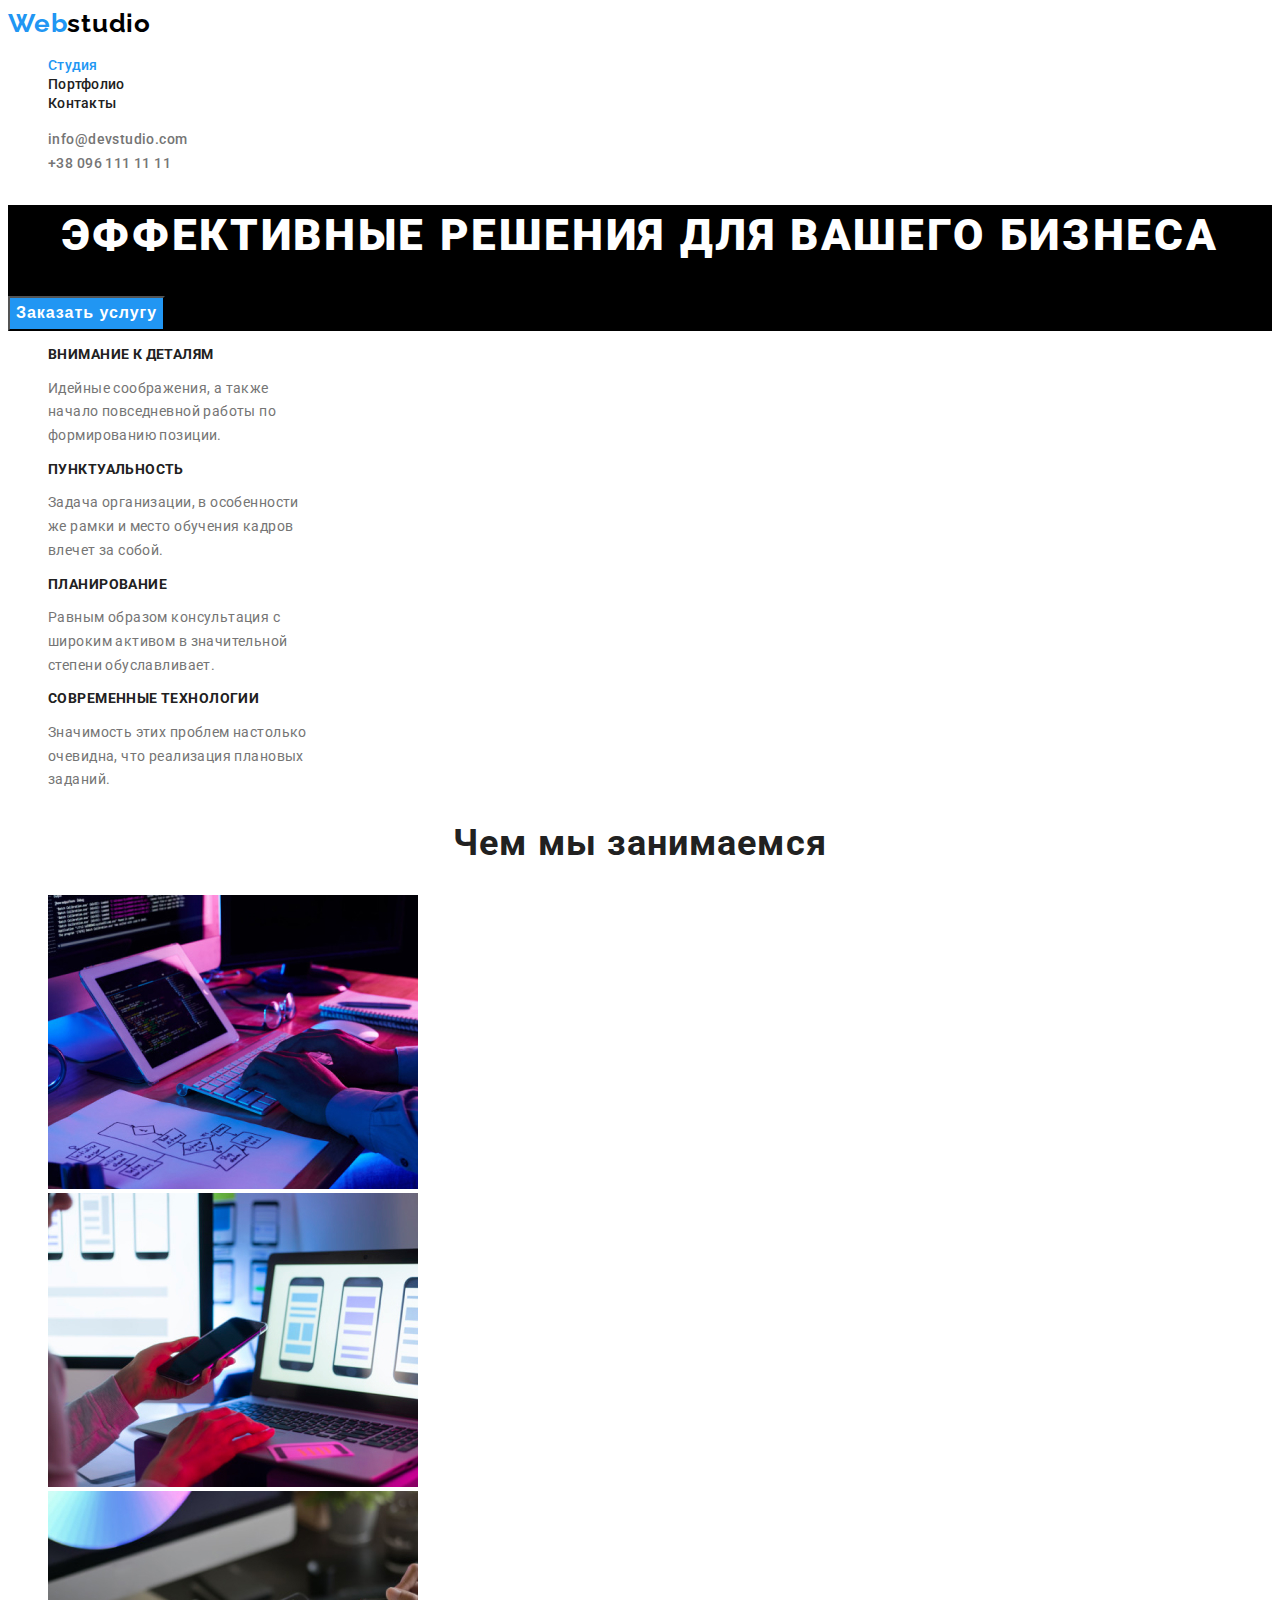
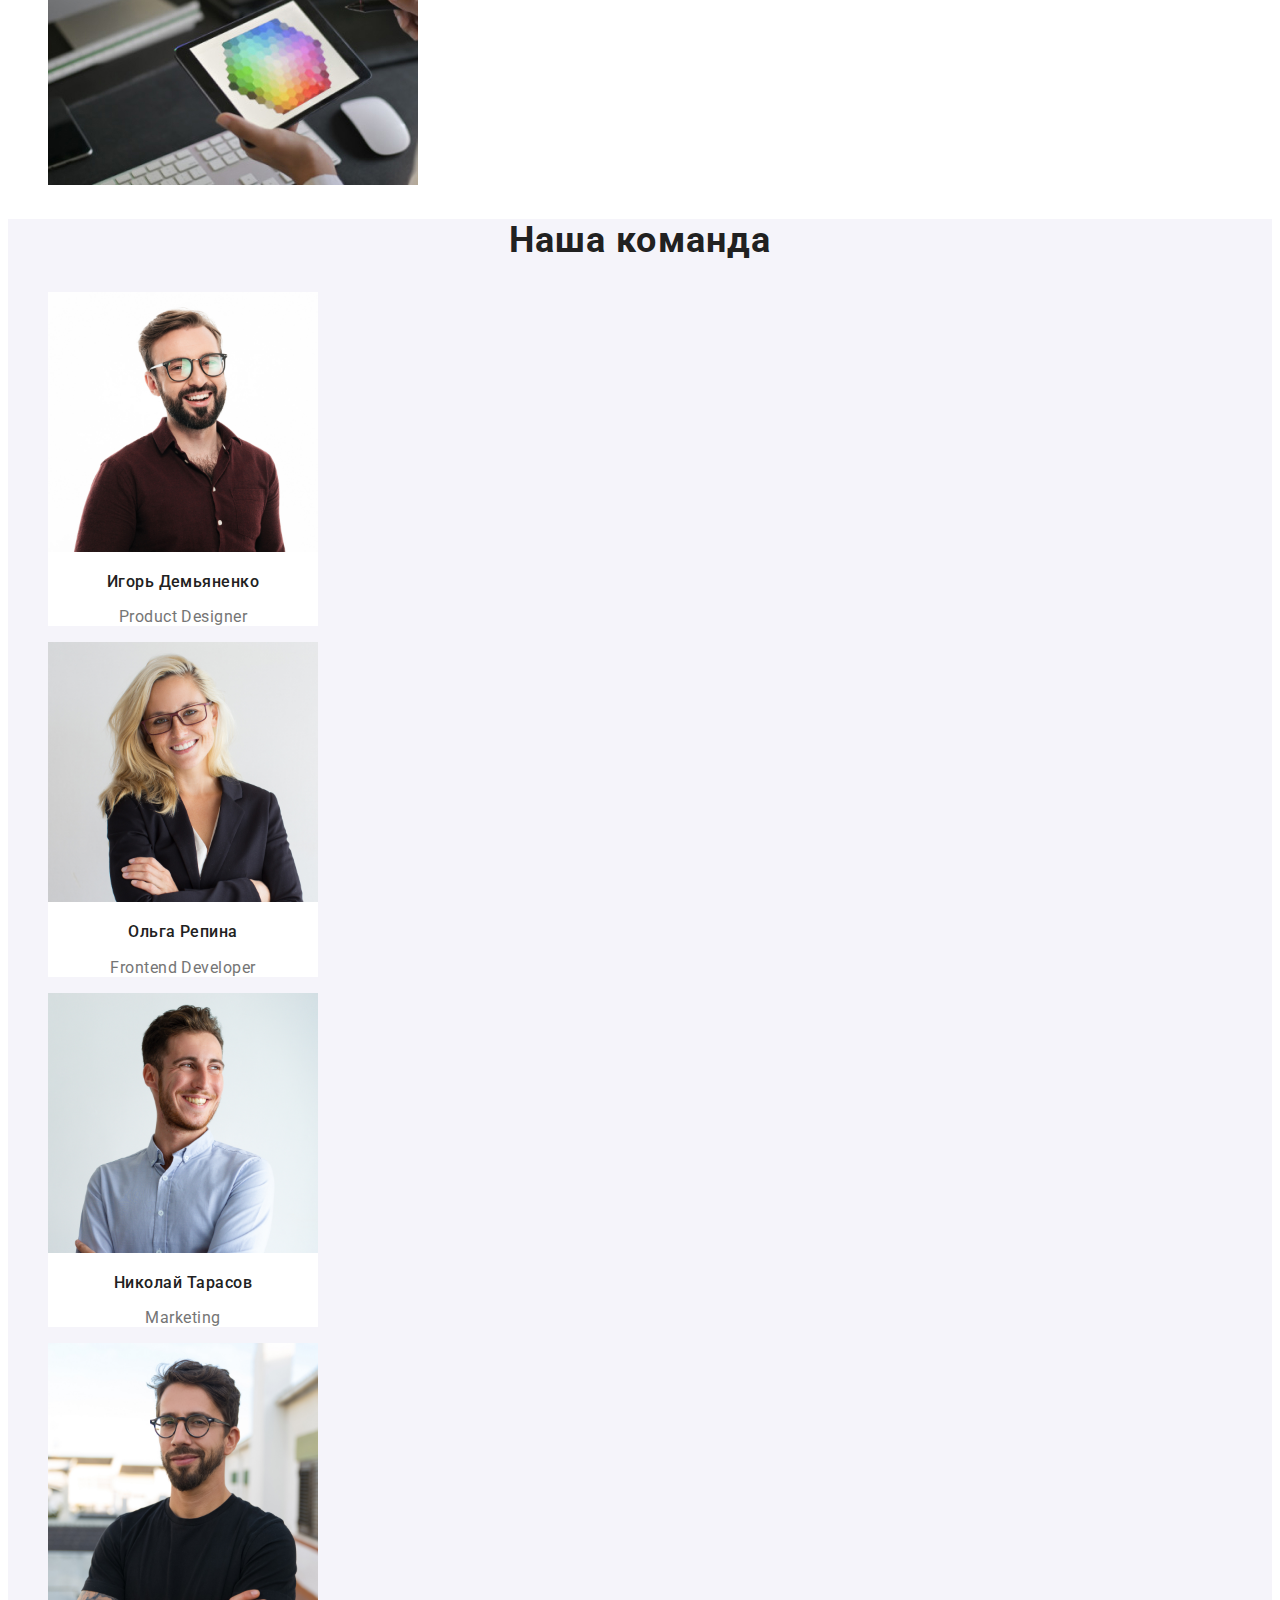
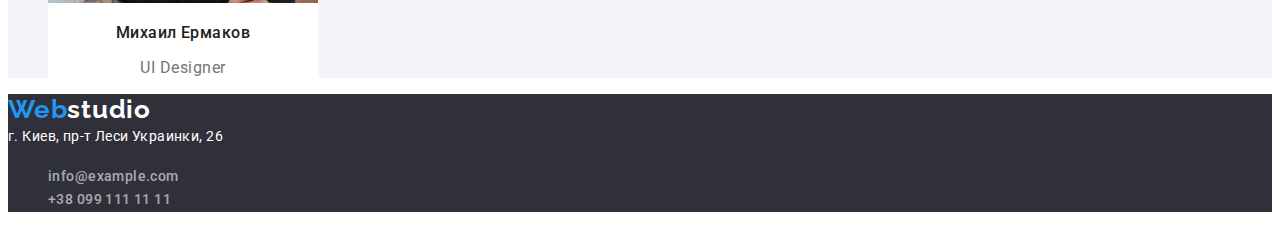
==== index.html @ 7ed071f4 "Добавляет стартовые файлы" ====
<!DOCTYPE html>
<html lang="ru">
<head>
    <meta charset="UTF-8">
    <meta http-equiv="X-UA-Compatible" content="IE=edge">
    <meta name="viewport" content="width=device-width, initial-scale=1.0">
    <title>Студия</title>
    <link rel="preconnect" href="https://fonts.gstatic.com">
    <link href="https://fonts.googleapis.com/css2?family=Raleway:wght@700&family=Roboto:wght@400;500;700;900&display=swap"
        rel="stylesheet">
    <link rel="stylesheet" href="./css/styles.css">
</head>
<body>
    <header>
        <!-- Логотип -->
        <a href="./index.html" class="logo"><span class="logo-beginning">Web</span>studio</a>
        <!-- Навигация -->
        <nav>
            <ul>
                <li><a href="./index.html" class="nav nav-active">Студия</a></li>
                <li><a href="./portfolio.html" class="nav">Портфолио</a></li>
                <li><a href="" class="nav">Контакты</a></li>
            </ul>
        </nav>
        <ul >
            <li><a href="#" class="contacts">info@devstudio.com</a></li>
            <li><a href="#" class="contacts">+38 096 111 11 11</a></li>
        </ul>
    </header>
    <main>
        <!-- Герой -->
        <section class="hero">
            <h1>Эффективные решения для вашего бизнеса</h1>
            <button type="button" class="button">Заказать услугу</button> 
        </section>
        <section>
            <!-- Наши преимущества -->
            <ul class="container">
                <li class="container-item">
                    <h3 class="container-header">Внимание к деталям</h3>
                    <p class="container-paragraph">Идейные соображения, а также начало повседневной работы по формированию позиции.</p>
                </li>
                <li class="container-item">
                    <h3 class="container-header">Пунктуальность</h3>
                    <p class="container-paragraph">Задача организации, в особенности же рамки и место обучения кадров влечет за собой.</p>
                </li>
                <li class="container-item">
                    <h3 class="container-header">Планирование</h3>
                    <p class="container-paragraph">Равным образом консультация с широким активом в значительной степени обуславливает.</p>
                </li>
                <li class="container-item">
                    <h3 class="container-header">Современные технологии</h3>
                    <p class="container-paragraph">Значимость этих проблем настолько очевидна, что реализация плановых заданий.</p>
                </li>
            </ul>
        </section>
        <section>
            <!-- роды деятельности -->
            <h2 class="header">Чем мы занимаемся</h2>
            <ul>
                <li>
                    <img src="./images/img-programming.jpg" alt="Написание программы" width="370">
                </li>
                <li>
                    <img src="./images/img-mobile-applications.jpg" alt="Мобильные приложения" width="370">
                </li>
                <li>
                    <img src="./images/img-design.jpg" alt="Дизайн" width="370">
                </li>
            </ul>
        </section>
        <section class="team">
            <!-- Команда -->
            <h2  class="header-team">Наша команда</h2>
            <ul class="cards">
                <li class="cards-item">
                    <img src="./images/img-Igor-Demyanenko.jpg" alt="Игорь Демьяненко фото" width="270">
                    <h3 class="cards-header">Игорь Демьяненко</h3>
                    <p class="cards-paragraph">Product Designer</p>
                </li>
                <li class="cards-item">
                    <img src="./images/img-Olga-Repina.jpg" alt="Ольга Репина фото" width="270">
                    <h3 class="cards-header">Ольга Репина</h3>
                    <p class="cards-paragraph">Frontend Developer</p>
                </li>
                <li class="cards-item">
                    <img src="./images/img-Nikolay-Tarasov.jpg" alt="Николай Тарасов фото" width="270">
                    <h3 class="cards-header">Николай Тарасов</h3>
                    <p class="cards-paragraph">Marketing</p>
                </li>
                <li class="cards-item">
                    <img src="./images/img-Mikhail-Ermakov.jpg" alt="Михаил Ермаков фото" width="270">
                    <h3 class="cards-header">Михаил Ермаков</h3>
                    <p class="cards-paragraph">UI Designer</p>
                </li>
            </ul>
        </section>
    </main>
    <footer>
        <!-- Подвал сайта -->
        <a href="./index.html" class="footer-logo"><span class="logo-beginning">Web</span>studio</a>
        <address>
            г. Киев, пр-т Леси Украинки, 26
        </address>
        <ul >
            <li><a href="#" class="footer-contacts">info@example.com</a></li>
            <li><a href="#" class="footer-contacts">+38 099 111 11 11</a></li>
        </ul>
    </footer>
</body>
</html>
---- css/styles.css ----
/* 
Основная политра
Основной цвет текста-#757575 
Цвет заголовков-#212121
Цвет подписи-#FFFFFF
Цвет анимации - #2196f3
Цвет логотипа - #000000
 - #F5F4FA
 */

:root {
  --main-text-color: #757575;
  --header-color: #212121;
  --main-header-color: #ffffff;
  --animation-color: #2196f3;
  --logo-color: #000000;
  --bg-color: #f5f4fa;
  --animation-botton-color: #188ce8;
  --footer-bg-color: #2f303a;
}

body {
  color: var(--main-text-color);

  font-family: Roboto, sans-serif;
  font-weight: 400;
}

/* Все ссылки */
a {
  text-decoration: none;
}

/* Логотип */
.logo {
  color: var(--logo-color);

  font-family: Raleway;
  font-weight: bold;
  font-size: 26px;
  line-height: 1.2;
  letter-spacing: 0.03em;
}

.logo-beginning {
  color: var(--animation-color);
}

/* Навигация страницы */
ul {
  list-style-type: none;
}

.nav {
  color: var(--header-color);

  font-weight: 500;
  font-size: 14px;
  line-height: 1.1;
  letter-spacing: 0.02em;
}
.nav:hover {
  color: var(--animation-color);
}

.nav-active {
  color: var(--animation-color);
}

/* Контакты */
.contacts {
  color: var(--main-text-color);

  font-weight: 500;
  font-size: 14px;
  line-height: 1.7;
  letter-spacing: 0.03em;
}

.contacts:hover {
  color: var(--animation-color);
}

/* Герой */
.hero {
  background-color: var(--logo-color);
}
h1 {
  color: var(--main-header-color);

  font-weight: 900;
  font-size: 44px;
  line-height: 1.4;
  text-align: center;
  letter-spacing: 0.06em;
  text-transform: uppercase;
}

.button {
  background-color: var(--animation-color);
  color: var(--main-header-color);

  cursor: pointer;

  font-weight: bold;
  font-size: 16px;
  line-height: 1.8;
  text-align: center;
  letter-spacing: 0.06em;
}
.button:hover {
  background-color: var(--animation-botton-color);
}

/* Наши преимущества */
h3 {
  color: var(--header-color);
}

.container-item {
  width: 270px;
}

.container-header {
  font-weight: bold;
  font-size: 14px;
  line-height: 1.1;
  letter-spacing: 0.03em;
  text-transform: uppercase;
}

.container-paragraph {
  width: 270px;

  font-size: 14px;
  line-height: 1.7;
  letter-spacing: 0.03em;
}

/* Чем мы занимаемся */

.header {
  color: var(--header-color);

  font-weight: bold;
  font-size: 36px;
  line-height: 1.2;
  text-align: center;
  letter-spacing: 0.03em;
}

/* Наша команда */
.team {
  background-color: var(--bg-color);
}

.header-team {
  color: var(--header-color);

  font-weight: bold;
  font-size: 36px;
  line-height: 1.2;
  text-align: center;
  letter-spacing: 0.03em;
}

.cards-item {
  width: 270px;
  background-color: var(--main-header-color);
}

.cards-header {
  color: var(--header-color);

  font-weight: 500;
  font-size: 16px;
  line-height: 1.2;
  text-align: center;
  letter-spacing: 0.03em;
}

.cards-paragraph {
  font-weight: normal;
  font-size: 16px;
  line-height: 1.2;
  text-align: center;
  letter-spacing: 0.03em;
}

/* Подвал сайта */
footer {
  background-color: var(--footer-bg-color);
}

.footer-logo {
  color: var(--main-header-color);

  font-family: Raleway;
  font-weight: bold;
  font-size: 26px;
  line-height: 1.2;
  letter-spacing: 0.03em;
}

address {
  color: var(--main-header-color);

  font-style: normal;
  font-size: 14px;
  line-height: 1.7;
  letter-spacing: 0.03em;
}

.footer-contacts {
  color: rgba(100%, 100%, 100%, 60%);

  font-weight: 500;
  font-size: 14px;
  line-height: 1.7;
  letter-spacing: 0.03em;
}

/* Стили к portfolio.html */
.filter-button {
  background-color: var(--bg-color);
  color: var(--header-color);

  cursor: pointer;

  font-weight: 500;
  font-size: 16px;
  line-height: 1.6;
  text-align: center;
  letter-spacing: 0.03em;
}

.filter-button:hover,
.filter-button:focus {
  background-color: var(--animation-color);
  color: var(--main-header-color);
}

.gallery-item {
  width: 370px;
}

.gallery-header {
  color: var(--header-color);

  font-weight: bold;
  font-size: 18px;
  line-height: 2;
  letter-spacing: 0.06em;
}

.gallery-paragraph {
  font-weight: normal;
  font-size: 16px;
  line-height: 1.8;
  letter-spacing: 0.03em;
}
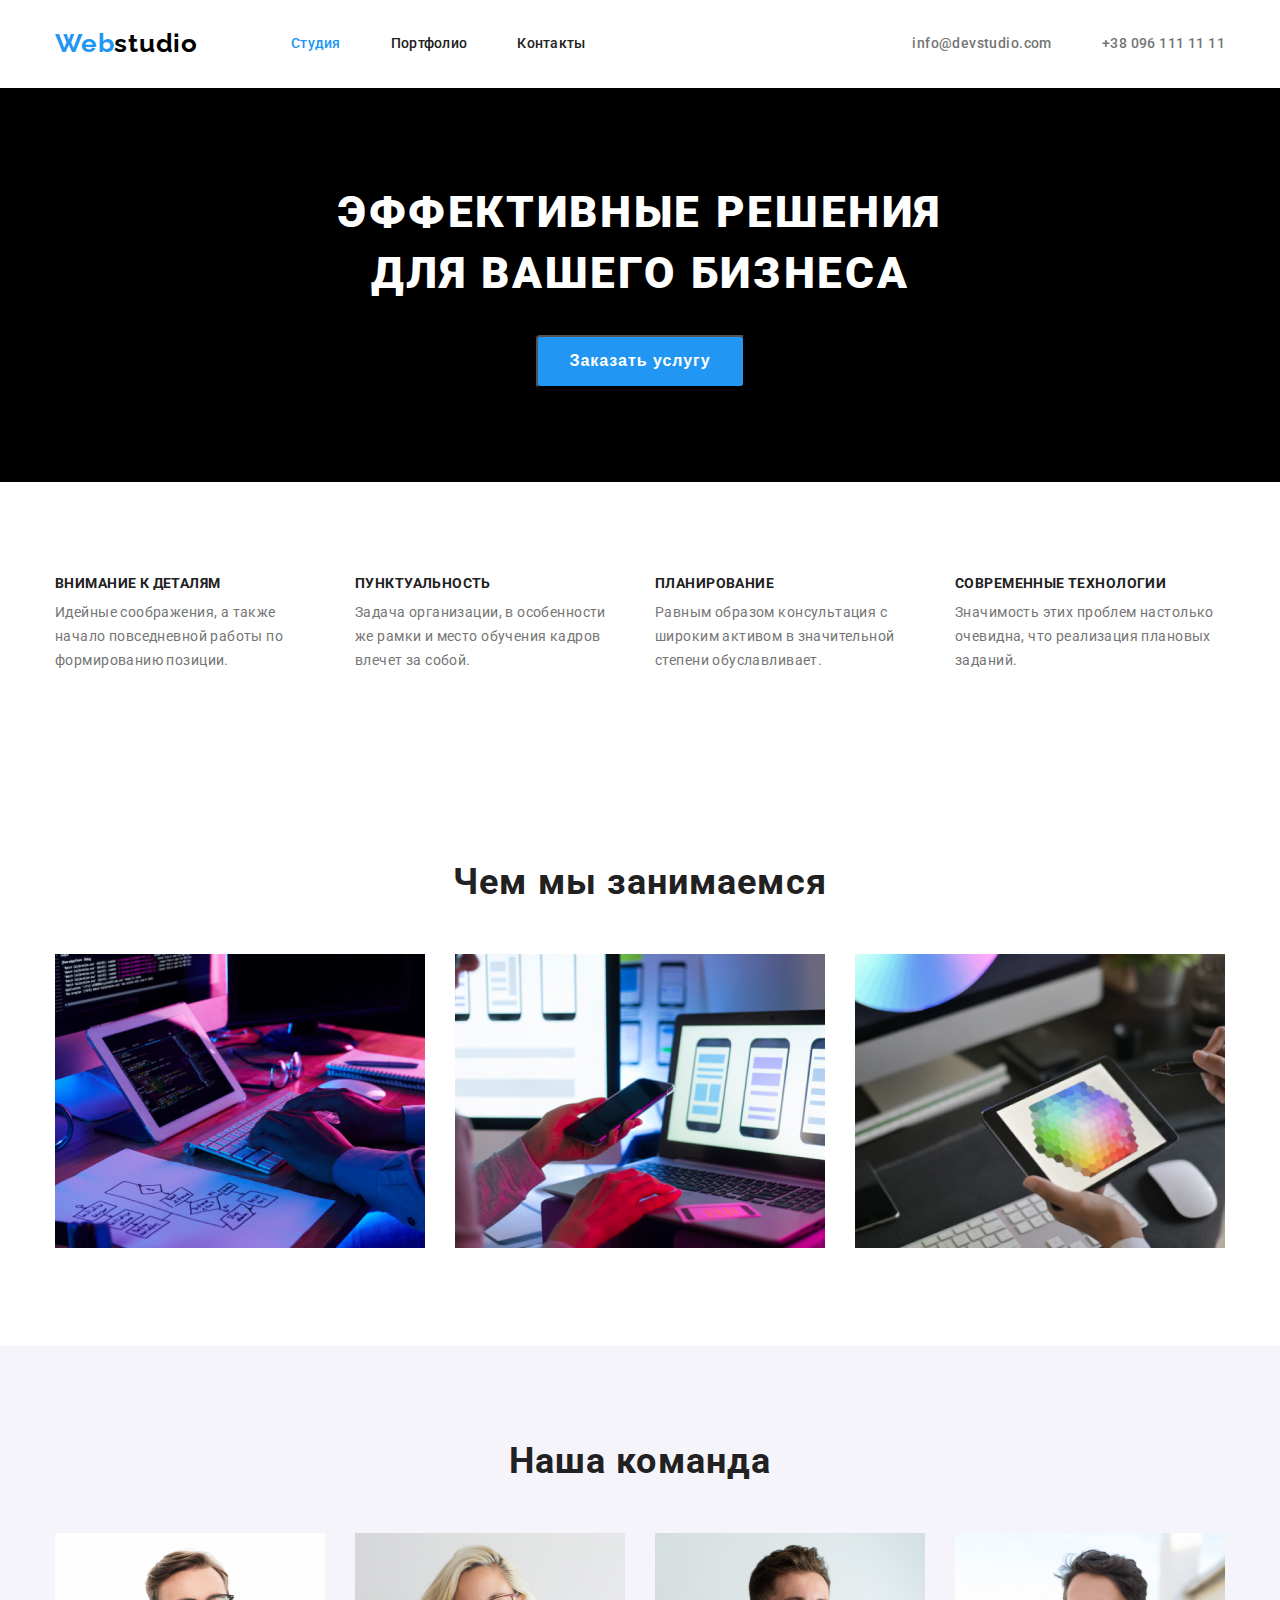
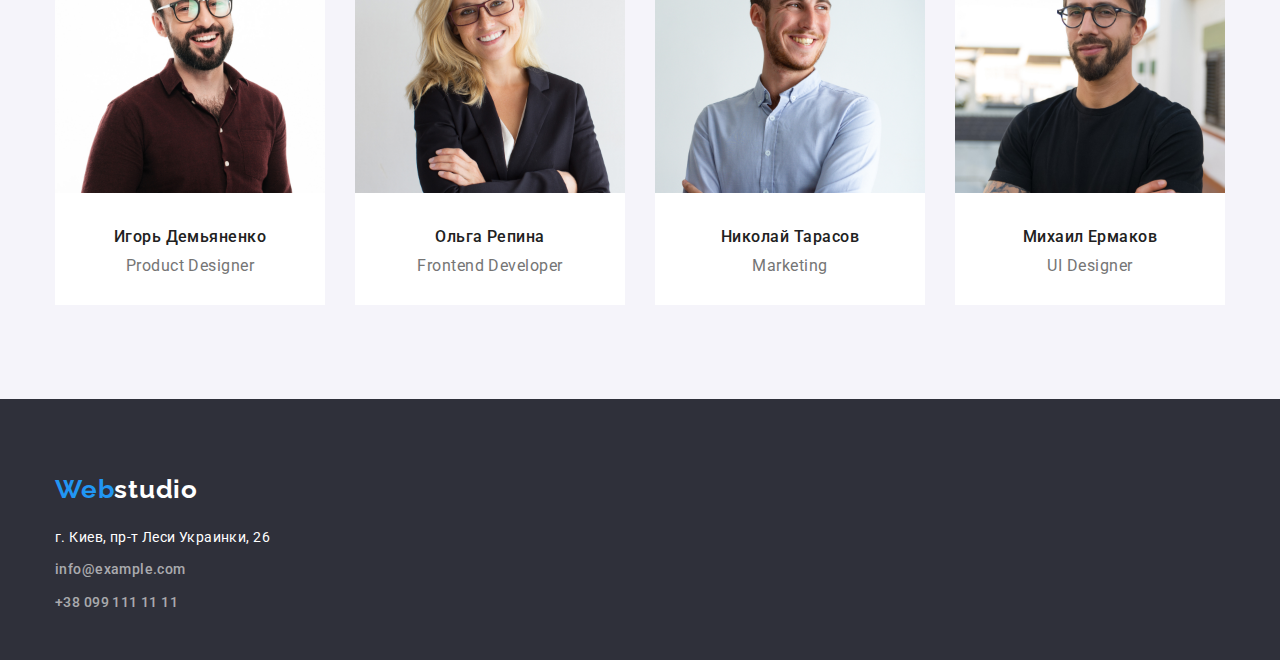
==== commit b7bab9c1: "Добавляет геометрию элементам и флекс" ====
--- a/index.html
+++ b/index.html
@@ -8,104 +8,127 @@
     <link rel="preconnect" href="https://fonts.gstatic.com">
     <link href="https://fonts.googleapis.com/css2?family=Raleway:wght@700&family=Roboto:wght@400;500;700;900&display=swap"
         rel="stylesheet">
+    <link rel="stylesheet" href="https://cdnjs.cloudflare.com/ajax/libs/modern-normalize/1.0.0/modern-normalize.min.css"
+        integrity="sha512-ISS7cAi1PEhQ8jnbJpJZMd29NlhNj4AWYyLOSp2CE/CsHxTCu+r+t0D2yoJudVrd0/8fTVPUVDzY5Tvli75u/g=="
+        crossorigin="anonymous" referrerpolicy="no-referrer" />
     <link rel="stylesheet" href="./css/styles.css">
 </head>
 <body>
     <header>
-        <!-- Логотип -->
-        <a href="./index.html" class="logo"><span class="logo-beginning">Web</span>studio</a>
-        <!-- Навигация -->
-        <nav>
-            <ul>
-                <li><a href="./index.html" class="nav nav-active">Студия</a></li>
-                <li><a href="./portfolio.html" class="nav">Портфолио</a></li>
-                <li><a href="" class="nav">Контакты</a></li>
+        <div class="container main-nav">
+                <!-- Логотип -->
+            <a href="./index.html" class="logo"><span class="logo-beginning">Web</span>studio</a>
+            <!-- Навигация -->
+            <nav>
+                <ul class="site-nav">
+                    <li class="item"><a href="./index.html" class="nav nav-active">Студия</a></li>
+                    <li class="item"><a href="./portfolio.html" class="nav">Портфолио</a></li>
+                    <li class="item"><a href="" class="nav">Контакты</a></li>
+                </ul>
+            </nav>
+            <ul class="contacts-nav">
+                <li class="item"><a href="#" class="contacts">info@devstudio.com</a></li>
+                <li class="item"><a href="#" class="contacts">+38 096 111 11 11</a></li>
             </ul>
-        </nav>
-        <ul >
-            <li><a href="#" class="contacts">info@devstudio.com</a></li>
-            <li><a href="#" class="contacts">+38 096 111 11 11</a></li>
-        </ul>
+        </div>
+        
     </header>
     <main>
         <!-- Герой -->
-        <section class="hero">
-            <h1>Эффективные решения для вашего бизнеса</h1>
-            <button type="button" class="button">Заказать услугу</button> 
+        <section class="hero section">
+            <div class="container">
+                <h1>Эффективные решения для вашего бизнеса</h1>
+                <button type="button" class="button">Заказать услугу</button>
+            </div>   
         </section>
-        <section>
-            <!-- Наши преимущества -->
-            <ul class="container">
-                <li class="container-item">
-                    <h3 class="container-header">Внимание к деталям</h3>
-                    <p class="container-paragraph">Идейные соображения, а также начало повседневной работы по формированию позиции.</p>
-                </li>
-                <li class="container-item">
-                    <h3 class="container-header">Пунктуальность</h3>
-                    <p class="container-paragraph">Задача организации, в особенности же рамки и место обучения кадров влечет за собой.</p>
-                </li>
-                <li class="container-item">
-                    <h3 class="container-header">Планирование</h3>
-                    <p class="container-paragraph">Равным образом консультация с широким активом в значительной степени обуславливает.</p>
-                </li>
-                <li class="container-item">
-                    <h3 class="container-header">Современные технологии</h3>
-                    <p class="container-paragraph">Значимость этих проблем настолько очевидна, что реализация плановых заданий.</p>
-                </li>
-            </ul>
+        <section class="section">
+            <div class="container">
+                <!-- Наши преимущества -->
+                <ul class="attention">
+                    <li class="attention-item">
+                        <h3 class="attention-header">Внимание к деталям</h3>
+                        <p class="attention-paragraph">Идейные соображения, а также начало повседневной работы по формированию позиции.</p>
+                    </li>
+                    <li class="attention-item">
+                        <h3 class="attention-header">Пунктуальность</h3>
+                        <p class="attention-paragraph">Задача организации, в особенности же рамки и место обучения кадров влечет за собой.</p>
+                    </li>
+                    <li class="attention-item">
+                        <h3 class="attention-header">Планирование</h3>
+                        <p class="attention-paragraph">Равным образом консультация с широким активом в значительной степени обуславливает.</p>
+                    </li>
+                    <li class="attention-item">
+                        <h3 class="attention-header">Современные технологии</h3>
+                        <p class="attention-paragraph">Значимость этих проблем настолько очевидна, что реализация плановых заданий.</p>
+                    </li>
+                </ul>
+            </div>
+            
         </section>
-        <section>
-            <!-- роды деятельности -->
-            <h2 class="header">Чем мы занимаемся</h2>
-            <ul>
-                <li>
-                    <img src="./images/img-programming.jpg" alt="Написание программы" width="370">
-                </li>
-                <li>
-                    <img src="./images/img-mobile-applications.jpg" alt="Мобильные приложения" width="370">
-                </li>
-                <li>
-                    <img src="./images/img-design.jpg" alt="Дизайн" width="370">
-                </li>
-            </ul>
+        <section  class="section">
+            <div class="container">
+                    <!-- роды деятельности -->
+                <h2 class="header">Чем мы занимаемся</h2>
+                <ul class="doing">
+                    <li class="item">
+                        <img src="./images/img-programming.jpg" alt="Написание программы" width="370">
+                    </li>
+                    <li class="item">
+                        <img src="./images/img-mobile-applications.jpg" alt="Мобильные приложения" width="370">
+                    </li>
+                    <li class="item">
+                        <img src="./images/img-design.jpg" alt="Дизайн" width="370">
+                    </li>
+                </ul>
+            </div>
+            
         </section>
-        <section class="team">
-            <!-- Команда -->
-            <h2  class="header-team">Наша команда</h2>
-            <ul class="cards">
-                <li class="cards-item">
-                    <img src="./images/img-Igor-Demyanenko.jpg" alt="Игорь Демьяненко фото" width="270">
-                    <h3 class="cards-header">Игорь Демьяненко</h3>
-                    <p class="cards-paragraph">Product Designer</p>
-                </li>
-                <li class="cards-item">
-                    <img src="./images/img-Olga-Repina.jpg" alt="Ольга Репина фото" width="270">
-                    <h3 class="cards-header">Ольга Репина</h3>
-                    <p class="cards-paragraph">Frontend Developer</p>
-                </li>
-                <li class="cards-item">
-                    <img src="./images/img-Nikolay-Tarasov.jpg" alt="Николай Тарасов фото" width="270">
-                    <h3 class="cards-header">Николай Тарасов</h3>
-                    <p class="cards-paragraph">Marketing</p>
-                </li>
-                <li class="cards-item">
-                    <img src="./images/img-Mikhail-Ermakov.jpg" alt="Михаил Ермаков фото" width="270">
-                    <h3 class="cards-header">Михаил Ермаков</h3>
-                    <p class="cards-paragraph">UI Designer</p>
-                </li>
-            </ul>
+        <section class="team section">
+            <div class="container">
+                    <!-- Команда -->
+                <h2  class="header-team">Наша команда</h2>
+                <ul class="cards">
+                    <li class="cards-item">
+                        <img src="./images/img-Igor-Demyanenko.jpg" alt="Игорь Демьяненко фото" width="270" class="
+                        img-members">
+                        <h3 class="cards-header">Игорь Демьяненко</h3>
+                        <p class="cards-paragraph">Product Designer</p>
+                    </li>
+                    <li class="cards-item">
+                        <img src="./images/img-Olga-Repina.jpg" alt="Ольга Репина фото" width="270" class="
+                        img-members">
+                        <h3 class="cards-header">Ольга Репина</h3>
+                        <p class="cards-paragraph">Frontend Developer</p>
+                    </li>
+                    <li class="cards-item">
+                        <img src="./images/img-Nikolay-Tarasov.jpg" alt="Николай Тарасов фото" width="270" class="
+                        img-members">
+                        <h3 class="cards-header">Николай Тарасов</h3>
+                        <p class="cards-paragraph">Marketing</p>
+                    </li>
+                    <li class="cards-item">
+                        <img src="./images/img-Mikhail-Ermakov.jpg" alt="Михаил Ермаков фото" width="270" class="
+                        img-members">
+                        <h3 class="cards-header">Михаил Ермаков</h3>
+                        <p class="cards-paragraph">UI Designer</p>
+                    </li>
+                </ul>
+            </div>   
         </section>
     </main>
     <footer>
-        <!-- Подвал сайта -->
-        <a href="./index.html" class="footer-logo"><span class="logo-beginning">Web</span>studio</a>
-        <address>
-            г. Киев, пр-т Леси Украинки, 26
-        </address>
-        <ul >
-            <li><a href="#" class="footer-contacts">info@example.com</a></li>
-            <li><a href="#" class="footer-contacts">+38 099 111 11 11</a></li>
-        </ul>
+        <div class="container">
+                <!-- Подвал сайта -->
+            <a href="./index.html" class="footer-logo"><span class="logo-beginning">Web</span>studio</a>
+            <address>
+                г. Киев, пр-т Леси Украинки, 26
+            </address>
+            <ul>
+                <li class="footer-email"><a href="#" class="footer-contacts">info@example.com</a></li>
+                <li class="footer-teleph"><a href="#" class="footer-contacts">+38 099 111 11 11</a></li>
+            </ul>
+        </div>
+        
     </footer>
 </body>
 </html>--- a/css/styles.css
+++ b/css/styles.css
@@ -19,7 +19,17 @@
   --footer-bg-color: #2f303a;
 }
 
+html {
+  box-sizing: border-box;
+}
+*,
+*::before,
+*::after {
+  box-sizing: inherit;
+}
+
 body {
+  margin: 0;
   color: var(--main-text-color);
 
   font-family: Roboto, sans-serif;
@@ -31,8 +41,47 @@
   text-decoration: none;
 }
 
+.container {
+  width: 1200px;
+  margin-left: auto;
+  margin-right: auto;
+  padding-left: 15px;
+  padding-right: 15px;
+}
+
+.main-nav {
+  display: flex;
+  align-items: center;
+}
+
+.site-nav {
+  display: flex;
+}
+
+.site-nav .item {
+  margin-right: 50px;
+}
+
+.site-nav .item:last-child {
+  margin-right: 0;
+}
+
+.contacts-nav {
+  display: flex;
+  margin-left: auto;
+}
+
+.contacts-nav .item:not(:last-child) {
+  margin-right: 50px;
+}
+
 /* Логотип */
 .logo {
+  display: block;
+  padding-top: 24px;
+  padding-bottom: 25px;
+  margin-right: 93px;
+
   color: var(--logo-color);
 
   font-family: Raleway;
@@ -49,9 +98,23 @@
 /* Навигация страницы */
 ul {
   list-style-type: none;
+  margin: 0px;
+  padding: 0px;
+}
+
+div {
+  margin: 0;
+}
+
+p {
+  margin: 0px;
 }
 
 .nav {
+  display: block;
+  padding-top: 32px;
+  padding-bottom: 32px;
+
   color: var(--header-color);
 
   font-weight: 500;
@@ -69,6 +132,10 @@
 
 /* Контакты */
 .contacts {
+  display: block;
+  padding-top: 32px;
+  padding-bottom: 32px;
+
   color: var(--main-text-color);
 
   font-weight: 500;
@@ -79,29 +146,46 @@
 
 .contacts:hover {
   color: var(--animation-color);
+}
+/* Секции */
+.section {
+  padding-top: 94px;
+  padding-bottom: 94px;
 }
 
 /* Герой */
 .hero {
   background-color: var(--logo-color);
+  text-align: center;
 }
 h1 {
+  width: 696px;
+  margin-right: auto;
+  margin-left: auto;
+  margin-bottom: 30px;
+  margin-top: 0;
   color: var(--main-header-color);
 
   font-weight: 900;
   font-size: 44px;
   line-height: 1.4;
-  text-align: center;
   letter-spacing: 0.06em;
   text-transform: uppercase;
 }
 
 .button {
+  min-width: 200px;
+  padding: 10px 32px;
+  margin-left: auto;
+  margin-right: auto;
+  display: inline-block;
+  cursor: pointer;
+  /* border: 1px solid transparent; */
+  border-radius: 4px;
+
   background-color: var(--animation-color);
   color: var(--main-header-color);
 
-  cursor: pointer;
-
   font-weight: bold;
   font-size: 16px;
   line-height: 1.8;
@@ -112,16 +196,31 @@
   background-color: var(--animation-botton-color);
 }
 
+h2 {
+  margin: 0px;
+}
+
 /* Наши преимущества */
 h3 {
   color: var(--header-color);
-}
-
-.container-item {
+  margin: 0;
+}
+
+.attention {
+  display: flex;
+}
+
+.attention-item {
   width: 270px;
 }
 
-.container-header {
+.attention-item:not(:last-child) {
+  margin-right: 30px;
+}
+
+.attention-header {
+  margin-bottom: 10px;
+
   font-weight: bold;
   font-size: 14px;
   line-height: 1.1;
@@ -129,7 +228,7 @@
   text-transform: uppercase;
 }
 
-.container-paragraph {
+.attention-paragraph {
   width: 270px;
 
   font-size: 14px;
@@ -140,6 +239,8 @@
 /* Чем мы занимаемся */
 
 .header {
+  margin-bottom: 50px;
+
   color: var(--header-color);
 
   font-weight: bold;
@@ -147,6 +248,14 @@
   line-height: 1.2;
   text-align: center;
   letter-spacing: 0.03em;
+}
+
+.doing {
+  display: flex;
+}
+
+.doing .item:not(:last-child) {
+  margin-right: 30px;
 }
 
 /* Наша команда */
@@ -155,6 +264,8 @@
 }
 
 .header-team {
+  margin-bottom: 50px;
+
   color: var(--header-color);
 
   font-weight: bold;
@@ -162,14 +273,30 @@
   line-height: 1.2;
   text-align: center;
   letter-spacing: 0.03em;
+}
+
+.cards {
+  display: flex;
 }
 
 .cards-item {
   width: 270px;
+  padding-bottom: 30px;
+
   background-color: var(--main-header-color);
 }
 
+.cards-item:not(:last-child) {
+  margin-right: 30px;
+}
+
+.img-members {
+  margin-bottom: 30px;
+}
+
 .cards-header {
+  margin-bottom: 10px;
+
   color: var(--header-color);
 
   font-weight: 500;
@@ -189,10 +316,15 @@
 
 /* Подвал сайта */
 footer {
+  padding-top: 75px;
+  padding-bottom: 45px;
   background-color: var(--footer-bg-color);
 }
 
 .footer-logo {
+  display: inline-block;
+  margin-bottom: 20px;
+
   color: var(--main-header-color);
 
   font-family: Raleway;
@@ -203,6 +335,9 @@
 }
 
 address {
+  display: block;
+  margin-bottom: 9px;
+
   color: var(--main-header-color);
 
   font-style: normal;
@@ -210,6 +345,14 @@
   line-height: 1.7;
   letter-spacing: 0.03em;
 }
+
+.footer-email {
+  margin-bottom: 9px;
+}
+
+/* .footer-teleph {
+  margin-bottom: 45px;
+} */
 
 .footer-contacts {
   color: rgba(100%, 100%, 100%, 60%);
@@ -222,6 +365,9 @@
 
 /* Стили к portfolio.html */
 .filter-button {
+  /* border: 1px solid transparent; */
+  border-radius: 4px;
+
   background-color: var(--bg-color);
   color: var(--header-color);
 
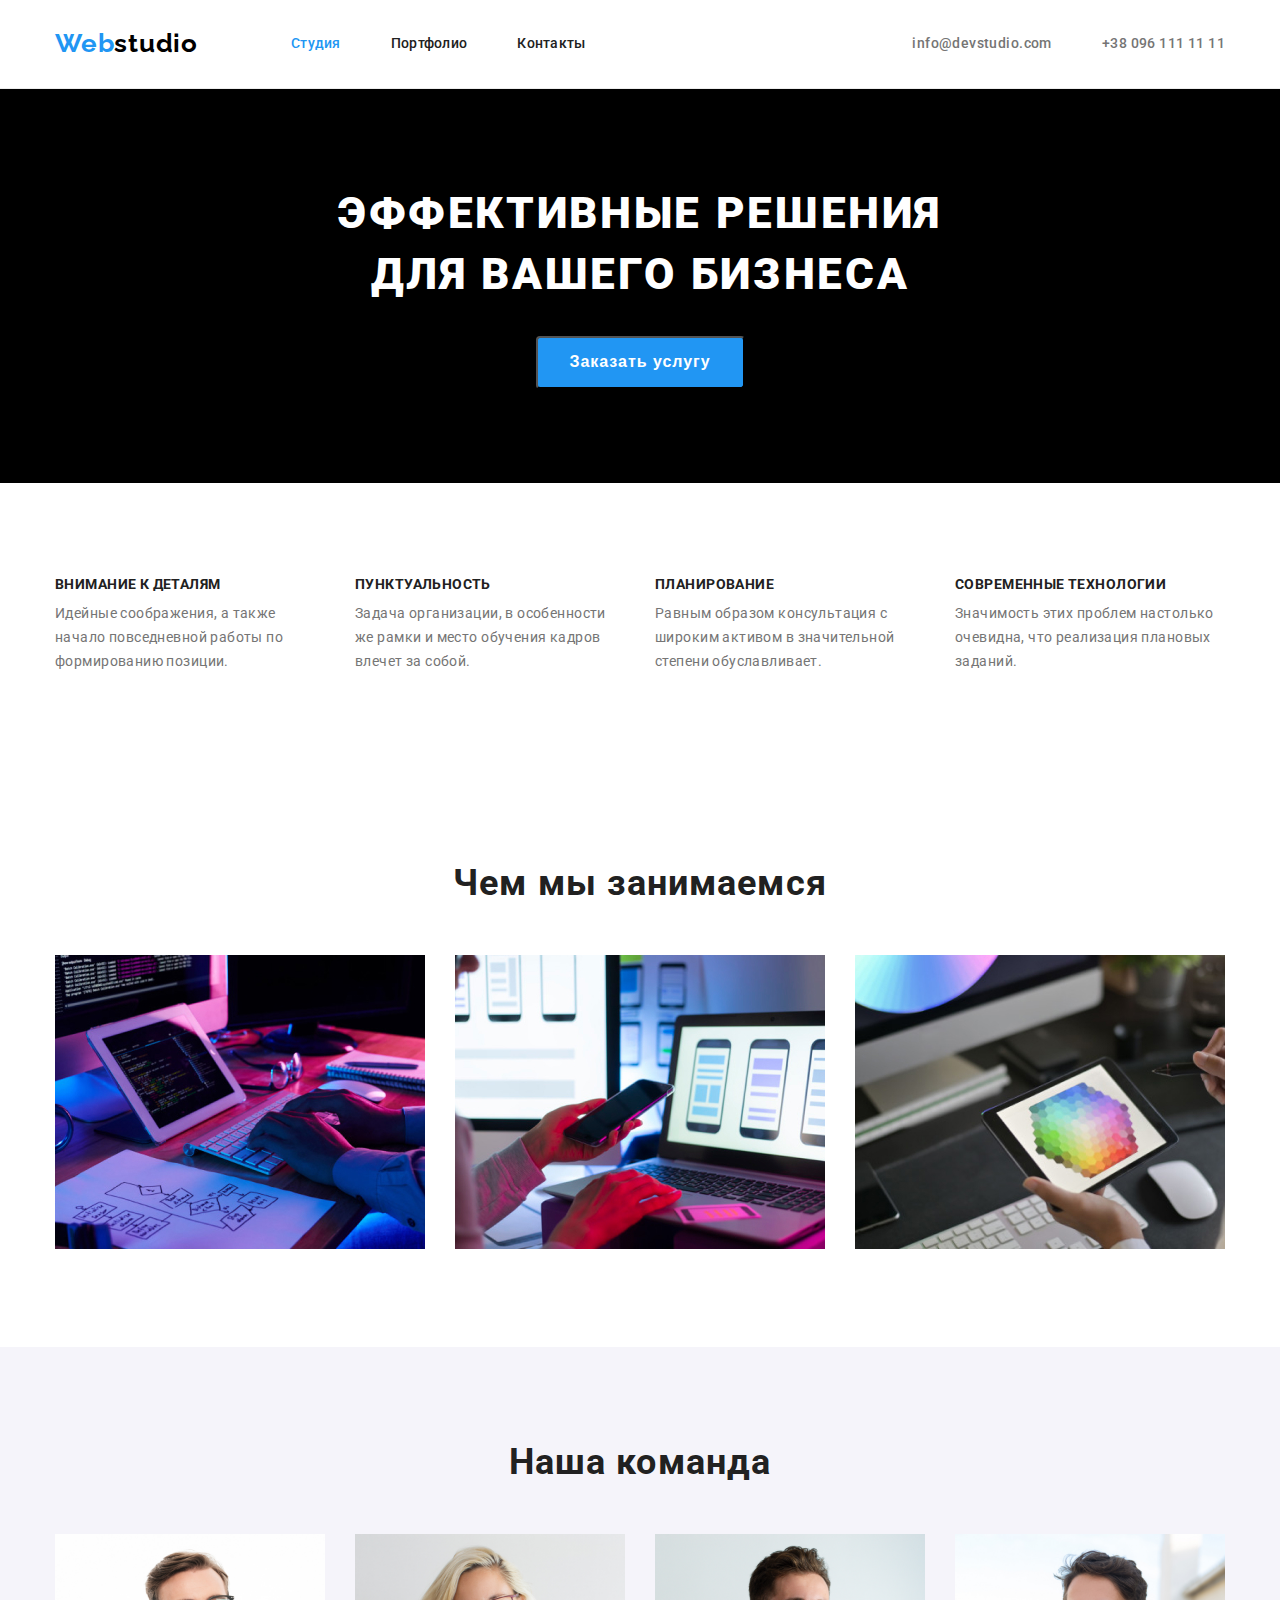
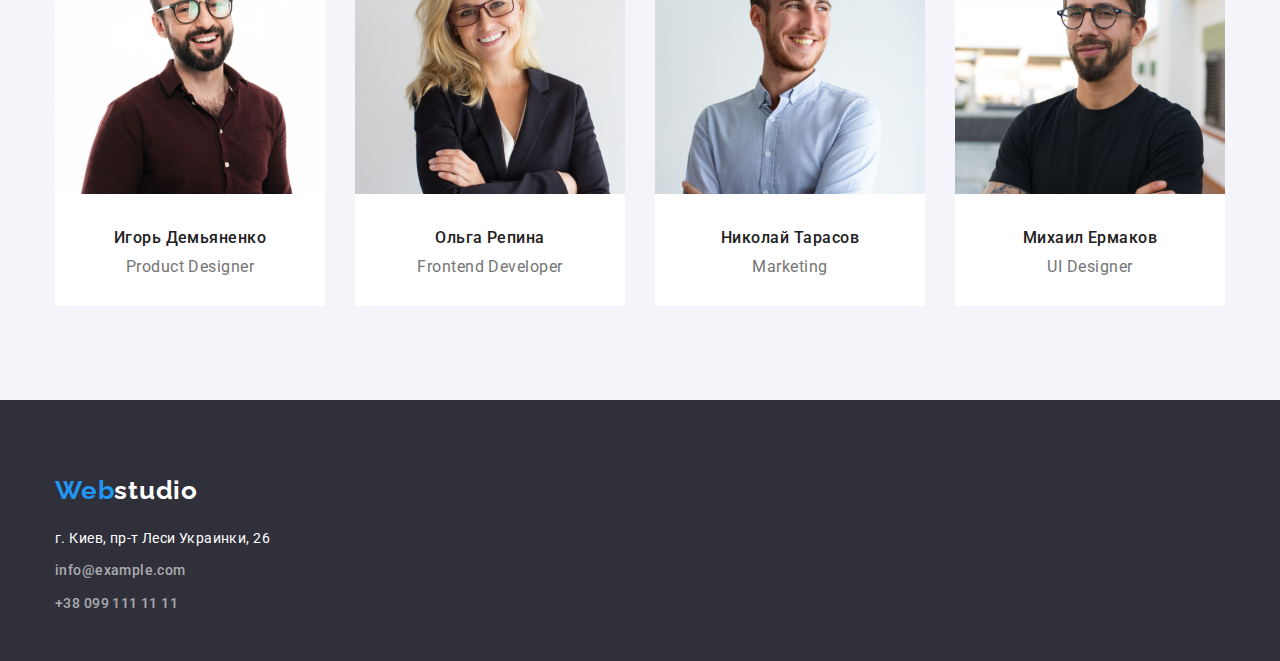
==== commit ce5fe1b3: "Добавляет стили к портфолио" ====
--- a/index.html
+++ b/index.html
@@ -14,7 +14,7 @@
     <link rel="stylesheet" href="./css/styles.css">
 </head>
 <body>
-    <header>
+    <header class="header-nav">
         <div class="container main-nav">
                 <!-- Логотип -->
             <a href="./index.html" class="logo"><span class="logo-beginning">Web</span>studio</a>
--- a/css/styles.css
+++ b/css/styles.css
@@ -6,6 +6,7 @@
 Цвет анимации - #2196f3
 Цвет логотипа - #000000
  - #F5F4FA
+ background: #E5E5E5;
  */
 
 :root {
@@ -17,6 +18,7 @@
   --bg-color: #f5f4fa;
   --animation-botton-color: #188ce8;
   --footer-bg-color: #2f303a;
+  --bg-color-portfolio: #e5e5e5;
 }
 
 html {
@@ -47,6 +49,10 @@
   margin-right: auto;
   padding-left: 15px;
   padding-right: 15px;
+}
+
+.header-nav {
+  border-bottom: 1px solid rgba(236, 236, 236, 1);
 }
 
 .main-nav {
@@ -364,6 +370,21 @@
 }
 
 /* Стили к portfolio.html */
+
+.gallery-section {
+  background-color: var(--bg-color-portfolio);
+}
+
+.filter {
+  display: flex;
+  justify-content: center;
+  margin-bottom: 50px;
+}
+
+.filter .item:not(:last-child) {
+  margin-right: 30px;
+}
+
 .filter-button {
   /* border: 1px solid transparent; */
   border-radius: 4px;
@@ -386,11 +407,28 @@
   color: var(--main-header-color);
 }
 
+.gallery {
+  display: flex;
+  flex-wrap: wrap;
+}
+
 .gallery-item {
   width: 370px;
+  padding-bottom: 20px;
+}
+
+.gallery-item:not(:nth-child(3n)) {
+  margin-right: 30px;
+}
+
+.gallery-item .img {
+  margin-bottom: 20px;
 }
 
 .gallery-header {
+  margin-bottom: 4px;
+  text-align: center;
+
   color: var(--header-color);
 
   font-weight: bold;
@@ -400,6 +438,8 @@
 }
 
 .gallery-paragraph {
+  text-align: center;
+
   font-weight: normal;
   font-size: 16px;
   line-height: 1.8;
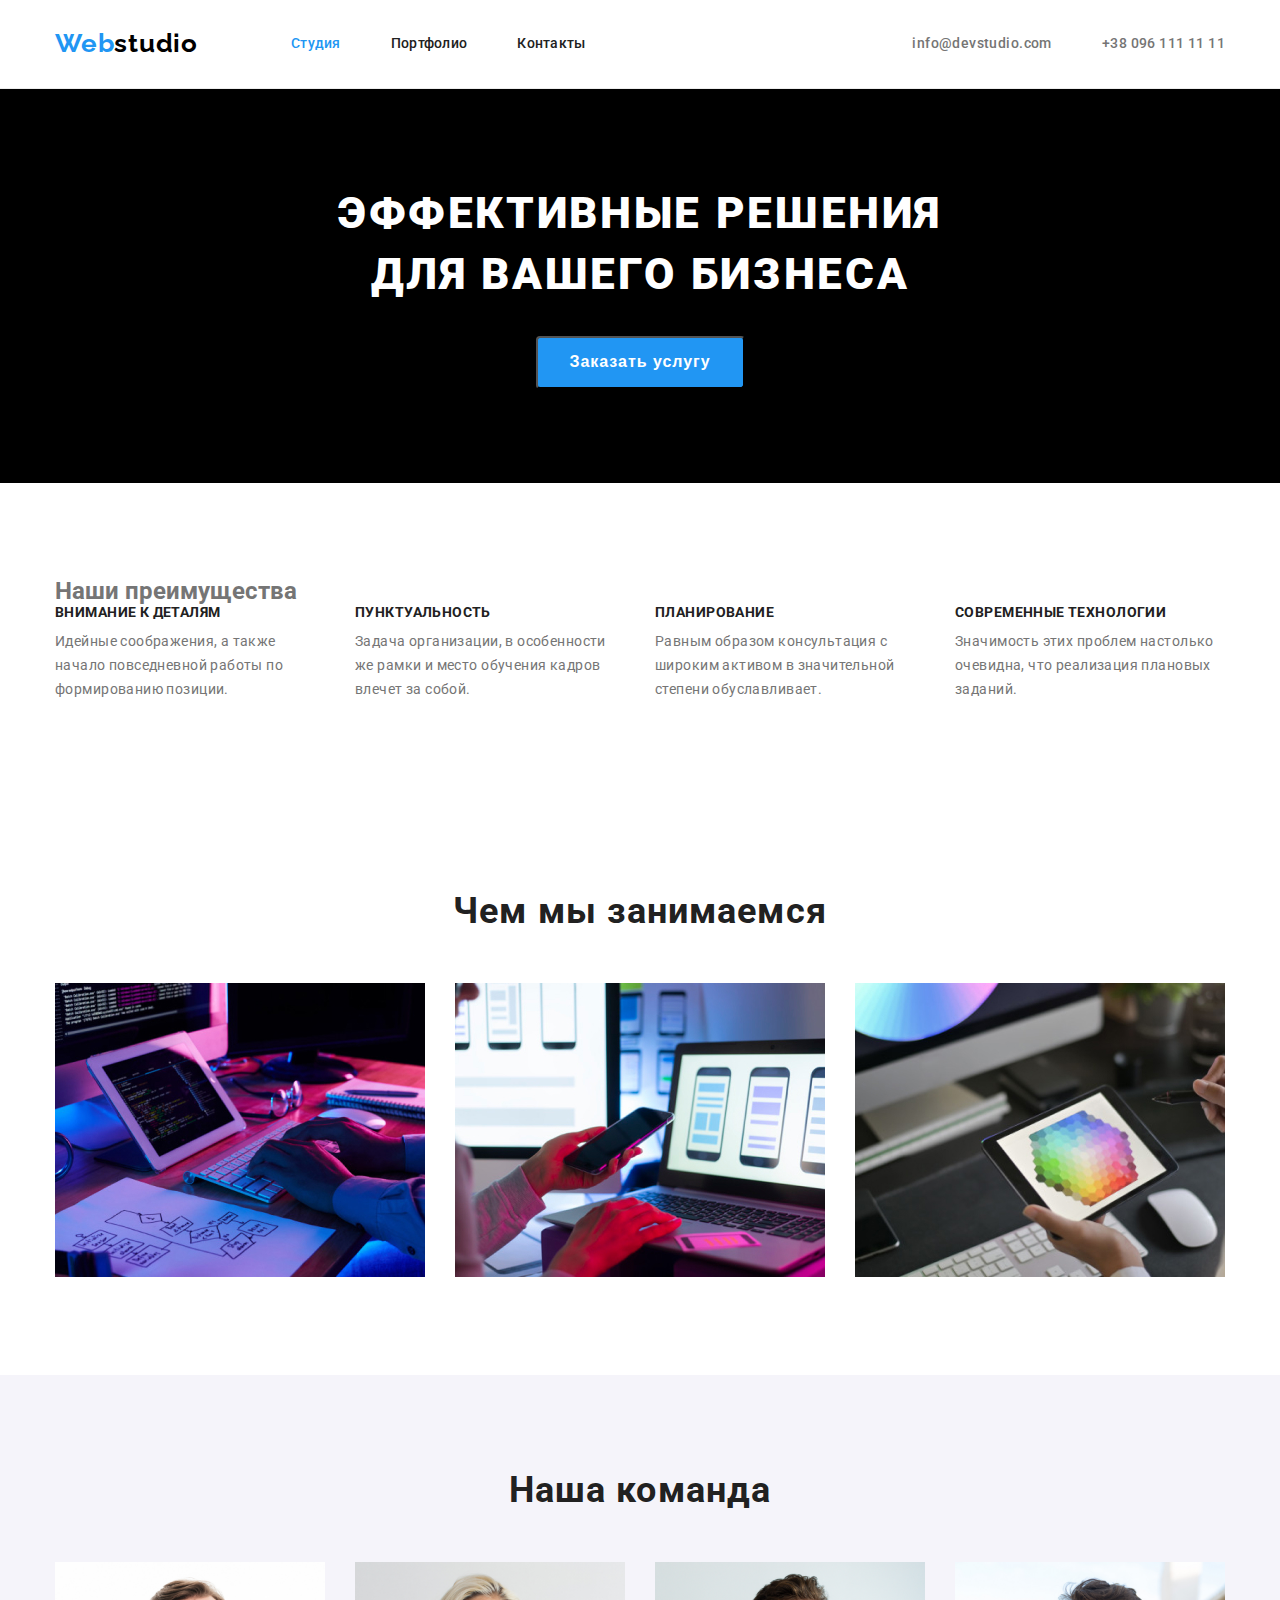
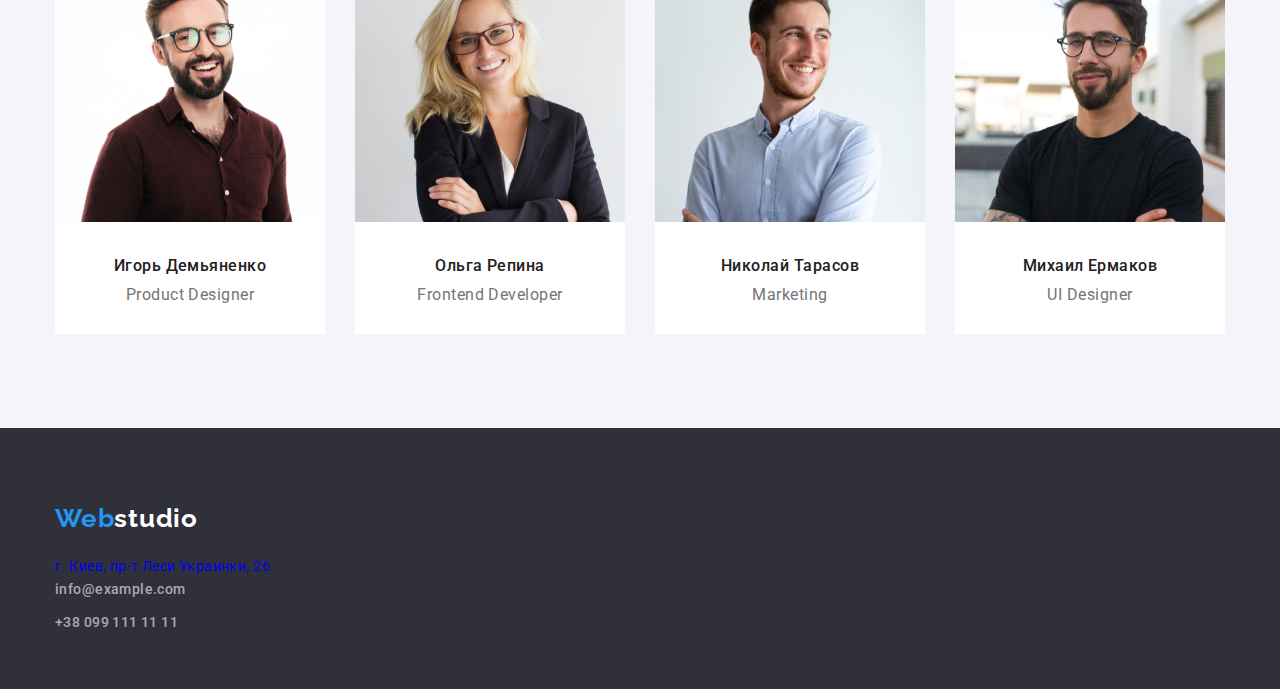
==== commit 41228d96: "Добавляет точечно англ язык" ====
--- a/index.html
+++ b/index.html
@@ -17,7 +17,7 @@
     <header class="header-nav">
         <div class="container main-nav">
                 <!-- Логотип -->
-            <a href="./index.html" class="logo"><span class="logo-beginning">Web</span>studio</a>
+            <a href="./index.html" class="logo" lang="en"><span class="logo-beginning">Web</span>studio</a>
             <!-- Навигация -->
             <nav>
                 <ul class="site-nav">
@@ -27,8 +27,8 @@
                 </ul>
             </nav>
             <ul class="contacts-nav">
-                <li class="item"><a href="#" class="contacts">info@devstudio.com</a></li>
-                <li class="item"><a href="#" class="contacts">+38 096 111 11 11</a></li>
+                <li class="item"><a href="mailto:info@example.com" target="_blank" class="contacts">info@devstudio.com</a></li>
+                <li class="item"><a href="tel:+380991111111" target="_blank" class="contacts">+38 096 111 11 11</a></li>
             </ul>
         </div>
         
@@ -44,6 +44,7 @@
         <section class="section">
             <div class="container">
                 <!-- Наши преимущества -->
+                <h2>Наши преимущества</h2>
                 <ul class="attention">
                     <li class="attention-item">
                         <h3 class="attention-header">Внимание к деталям</h3>
@@ -92,25 +93,25 @@
                         <img src="./images/img-Igor-Demyanenko.jpg" alt="Игорь Демьяненко фото" width="270" class="
                         img-members">
                         <h3 class="cards-header">Игорь Демьяненко</h3>
-                        <p class="cards-paragraph">Product Designer</p>
+                        <p class="cards-paragraph" lang="en">Product Designer</p>
                     </li>
                     <li class="cards-item">
                         <img src="./images/img-Olga-Repina.jpg" alt="Ольга Репина фото" width="270" class="
                         img-members">
                         <h3 class="cards-header">Ольга Репина</h3>
-                        <p class="cards-paragraph">Frontend Developer</p>
+                        <p class="cards-paragraph" lang="en">Frontend Developer</p>
                     </li>
                     <li class="cards-item">
                         <img src="./images/img-Nikolay-Tarasov.jpg" alt="Николай Тарасов фото" width="270" class="
                         img-members">
                         <h3 class="cards-header">Николай Тарасов</h3>
-                        <p class="cards-paragraph">Marketing</p>
+                        <p class="cards-paragraph" lang="en">Marketing</p>
                     </li>
                     <li class="cards-item">
                         <img src="./images/img-Mikhail-Ermakov.jpg" alt="Михаил Ермаков фото" width="270" class="
                         img-members">
                         <h3 class="cards-header">Михаил Ермаков</h3>
-                        <p class="cards-paragraph">UI Designer</p>
+                        <p class="cards-paragraph" lang="en">UI Designer</p>
                     </li>
                 </ul>
             </div>   
@@ -119,14 +120,15 @@
     <footer>
         <div class="container">
                 <!-- Подвал сайта -->
-            <a href="./index.html" class="footer-logo"><span class="logo-beginning">Web</span>studio</a>
+            <a href="./index.html" class="footer-logo" lang="en"><span class="logo-beginning">Web</span>studio</a>
             <address>
-                г. Киев, пр-т Леси Украинки, 26
+                <ul>
+                    <li><a href="https://goo.gl/maps/j5ftLa1bmfd7tv1o9" target="_blank">г. Киев, пр-т Леси Украинки, 26</a></li>
+                    <li class="footer-email"><a href="mailto:info@example.com" target="_blank" class="footer-contacts">info@example.com</a></li>
+                    <li class="footer-teleph"><a href="tel:+380991111111" target="_blank" class="footer-contacts">+38 099 111 11 11</a></li>
+                </ul>
             </address>
-            <ul>
-                <li class="footer-email"><a href="#" class="footer-contacts">info@example.com</a></li>
-                <li class="footer-teleph"><a href="#" class="footer-contacts">+38 099 111 11 11</a></li>
-            </ul>
+            
         </div>
         
     </footer>
--- a/css/styles.css
+++ b/css/styles.css
@@ -415,6 +415,8 @@
 .gallery-item {
   width: 370px;
   padding-bottom: 20px;
+  border: 1px solid rgba(238, 238, 238, 1);
+  margin-bottom: 30px;
 }
 
 .gallery-item:not(:nth-child(3n)) {
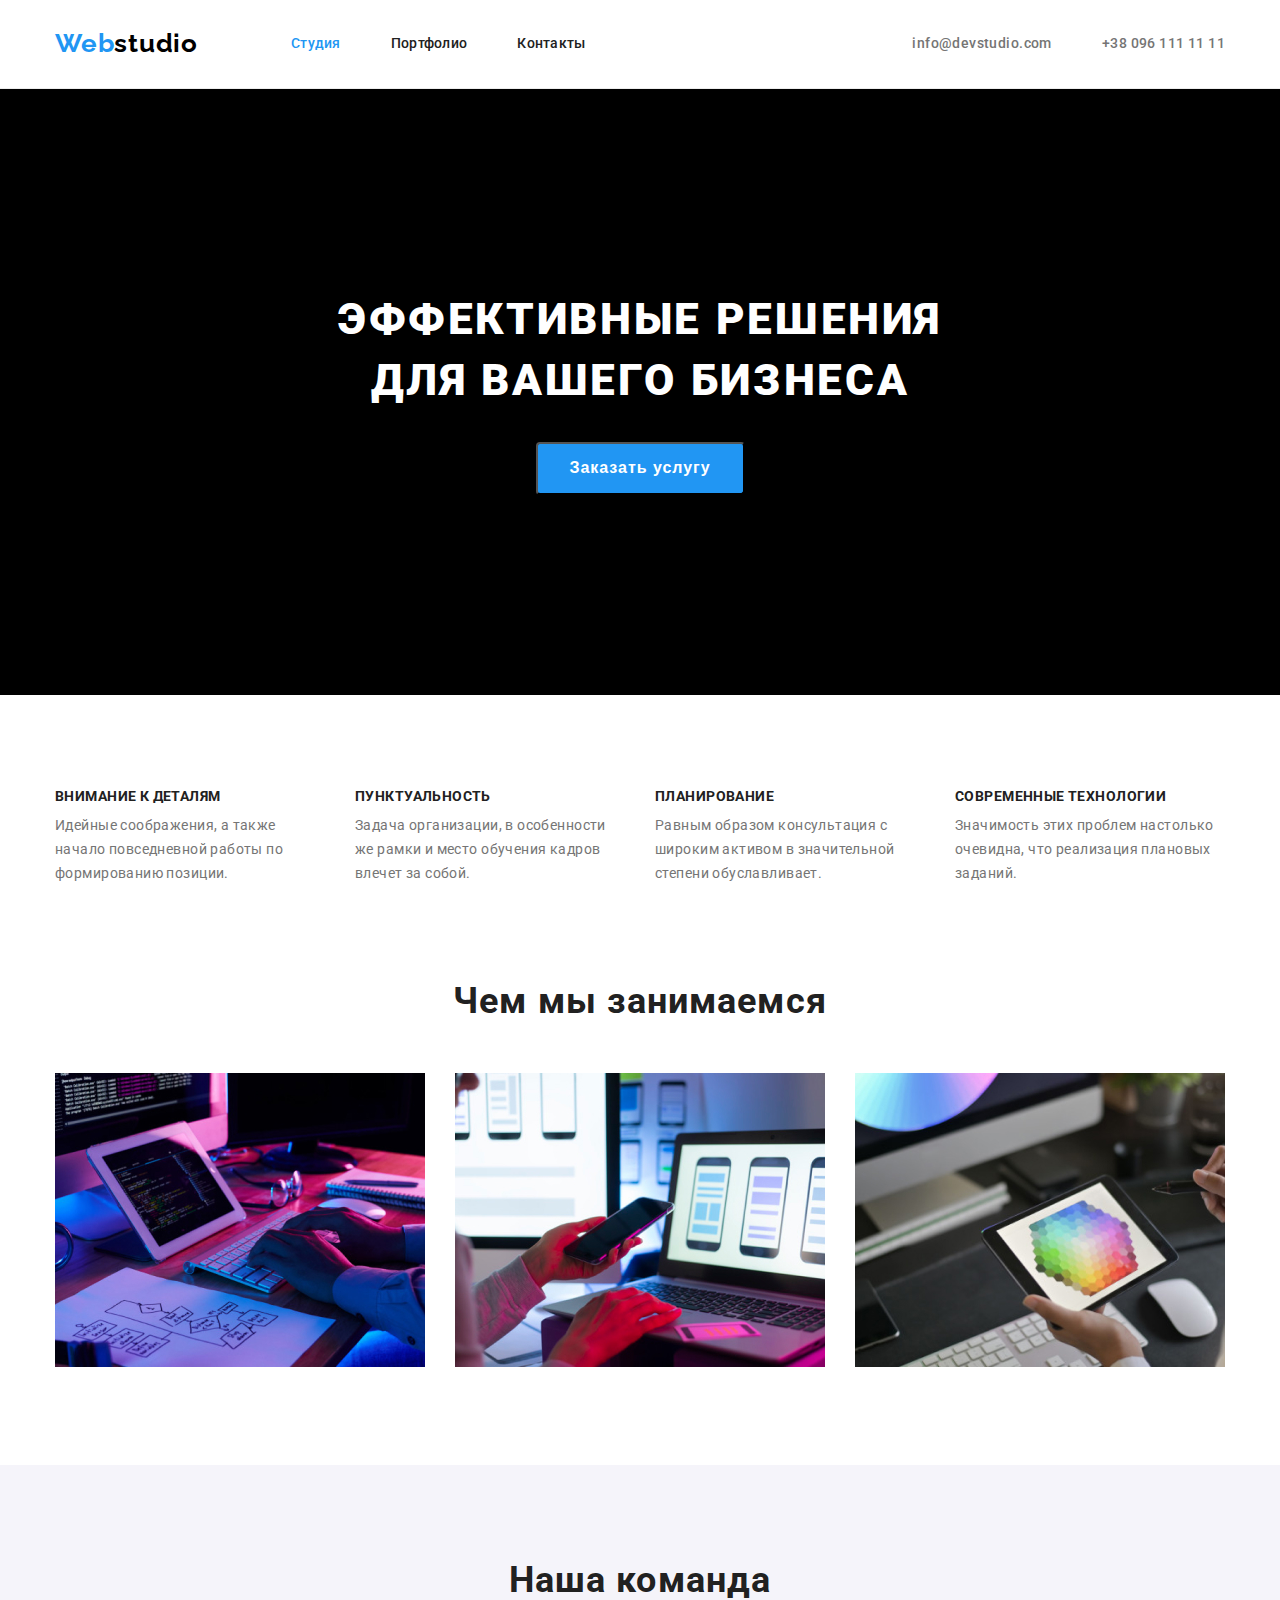
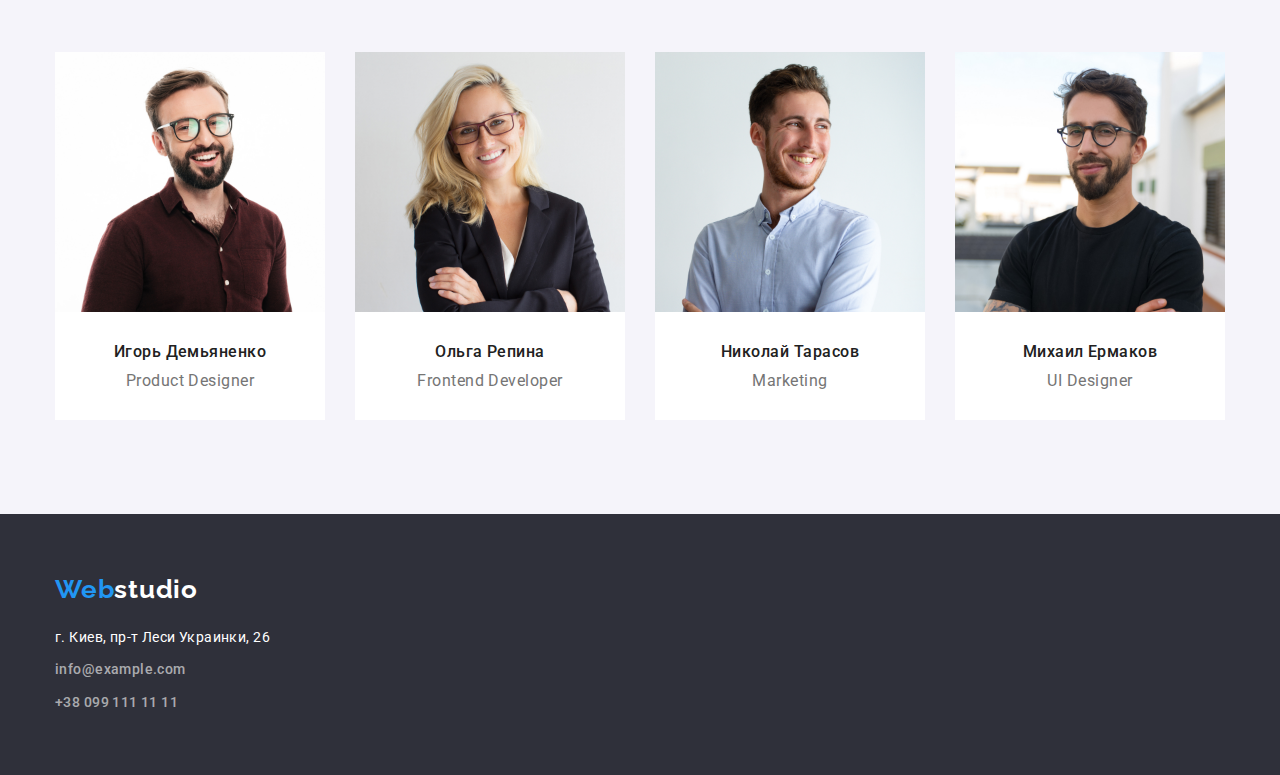
==== commit b4c2bf1f: "Добавляет правки" ====
--- a/index.html
+++ b/index.html
@@ -35,7 +35,7 @@
     </header>
     <main>
         <!-- Герой -->
-        <section class="hero section">
+        <section class=" section hero">
             <div class="container">
                 <h1>Эффективные решения для вашего бизнеса</h1>
                 <button type="button" class="button">Заказать услугу</button>
@@ -44,7 +44,8 @@
         <section class="section">
             <div class="container">
                 <!-- Наши преимущества -->
-                <h2>Наши преимущества</h2>
+
+                <!-- <h2>Наши преимущества</h2> -->
                 <ul class="attention">
                     <li class="attention-item">
                         <h3 class="attention-header">Внимание к деталям</h3>
@@ -66,7 +67,7 @@
             </div>
             
         </section>
-        <section  class="section">
+        <section  class="section doing-section">
             <div class="container">
                     <!-- роды деятельности -->
                 <h2 class="header">Чем мы занимаемся</h2>
@@ -92,26 +93,34 @@
                     <li class="cards-item">
                         <img src="./images/img-Igor-Demyanenko.jpg" alt="Игорь Демьяненко фото" width="270" class="
                         img-members">
-                        <h3 class="cards-header">Игорь Демьяненко</h3>
-                        <p class="cards-paragraph" lang="en">Product Designer</p>
+                        <div class="cards-box">
+                            <h3 class="cards-header">Игорь Демьяненко</h3>
+                            <p class="cards-paragraph" lang="en">Product Designer</p>
+                        </div>
                     </li>
                     <li class="cards-item">
                         <img src="./images/img-Olga-Repina.jpg" alt="Ольга Репина фото" width="270" class="
                         img-members">
-                        <h3 class="cards-header">Ольга Репина</h3>
-                        <p class="cards-paragraph" lang="en">Frontend Developer</p>
+                        <div class="cards-box">
+                            <h3 class="cards-header">Ольга Репина</h3>
+                            <p class="cards-paragraph" lang="en">Frontend Developer</p>
+                        </div>
                     </li>
                     <li class="cards-item">
                         <img src="./images/img-Nikolay-Tarasov.jpg" alt="Николай Тарасов фото" width="270" class="
                         img-members">
-                        <h3 class="cards-header">Николай Тарасов</h3>
-                        <p class="cards-paragraph" lang="en">Marketing</p>
+                        <div class="cards-box">
+                            <h3 class="cards-header">Николай Тарасов</h3>
+                            <p class="cards-paragraph" lang="en">Marketing</p>
+                        </div>
                     </li>
                     <li class="cards-item">
                         <img src="./images/img-Mikhail-Ermakov.jpg" alt="Михаил Ермаков фото" width="270" class="
                         img-members">
-                        <h3 class="cards-header">Михаил Ермаков</h3>
-                        <p class="cards-paragraph" lang="en">UI Designer</p>
+                        <div class="cards-box">
+                            <h3 class="cards-header">Михаил Ермаков</h3>
+                            <p class="cards-paragraph" lang="en">UI Designer</p>
+                        </div>
                     </li>
                 </ul>
             </div>   
@@ -120,17 +129,17 @@
     <footer>
         <div class="container">
                 <!-- Подвал сайта -->
-            <a href="./index.html" class="footer-logo" lang="en"><span class="logo-beginning">Web</span>studio</a>
             <address>
+                <a href="./index.html" class="footer-logo"><span class="logo-beginning">Web</span>studio</a>
+                
+                <a href="https://goo.gl/maps/j5ftLa1bmfd7tv1o9" target="_blank" class="address">г. Киев, пр-т Леси Украинки, 26</a>
+                
                 <ul>
-                    <li><a href="https://goo.gl/maps/j5ftLa1bmfd7tv1o9" target="_blank">г. Киев, пр-т Леси Украинки, 26</a></li>
                     <li class="footer-email"><a href="mailto:info@example.com" target="_blank" class="footer-contacts">info@example.com</a></li>
                     <li class="footer-teleph"><a href="tel:+380991111111" target="_blank" class="footer-contacts">+38 099 111 11 11</a></li>
                 </ul>
             </address>
-            
         </div>
-        
     </footer>
 </body>
-</html>+</html>
--- a/css/styles.css
+++ b/css/styles.css
@@ -7,6 +7,7 @@
 Цвет логотипа - #000000
  - #F5F4FA
  background: #E5E5E5;
+ border color - #eeeeee
  */
 
 :root {
@@ -19,6 +20,7 @@
   --animation-botton-color: #188ce8;
   --footer-bg-color: #2f303a;
   --bg-color-portfolio: #e5e5e5;
+  --border-color: #eeeeee;
 }
 
 html {
@@ -161,8 +163,11 @@
 
 /* Герой */
 .hero {
+  padding-top: 200px;
+  padding-bottom: 200px;
+  text-align: center;
+
   background-color: var(--logo-color);
-  text-align: center;
 }
 h1 {
   width: 696px;
@@ -256,6 +261,10 @@
   letter-spacing: 0.03em;
 }
 
+.doing-section {
+  padding-top: 0px;
+}
+
 .doing {
   display: flex;
 }
@@ -287,7 +296,7 @@
 
 .cards-item {
   width: 270px;
-  padding-bottom: 30px;
+  /* padding-bottom: 30px; */
 
   background-color: var(--main-header-color);
 }
@@ -297,7 +306,13 @@
 }
 
 .img-members {
-  margin-bottom: 30px;
+  display: block;
+  /* margin-bottom: 30px; */
+}
+
+.cards-box {
+  padding-bottom: 30px;
+  padding-top: 30px;
 }
 
 .cards-header {
@@ -322,8 +337,8 @@
 
 /* Подвал сайта */
 footer {
-  padding-top: 75px;
-  padding-bottom: 45px;
+  padding-top: 60px;
+  padding-bottom: 60px;
   background-color: var(--footer-bg-color);
 }
 
@@ -341,12 +356,15 @@
 }
 
 address {
+  font-style: normal;
+}
+
+.address {
   display: block;
   margin-bottom: 9px;
 
   color: var(--main-header-color);
 
-  font-style: normal;
   font-size: 14px;
   line-height: 1.7;
   letter-spacing: 0.03em;
@@ -371,10 +389,6 @@
 
 /* Стили к portfolio.html */
 
-.gallery-section {
-  background-color: var(--bg-color-portfolio);
-}
-
 .filter {
   display: flex;
   justify-content: center;
@@ -382,7 +396,7 @@
 }
 
 .filter .item:not(:last-child) {
-  margin-right: 30px;
+  margin-right: 8px;
 }
 
 .filter-button {
@@ -415,7 +429,6 @@
 .gallery-item {
   width: 370px;
   padding-bottom: 20px;
-  border: 1px solid rgba(238, 238, 238, 1);
   margin-bottom: 30px;
 }
 
@@ -423,13 +436,23 @@
   margin-right: 30px;
 }
 
-.gallery-item .img {
+.gallery-item:nth-last-child(-n + 3) {
+  margin-bottom: 0;
+}
+
+.gallery-box {
+  padding: 20px 24px;
+  border-bottom: 1px solid var(--border-color);
+  border-left: 1px solid var(--border-color);
+  border-right: 1px solid var(--border-color);
+}
+
+/* .gallery-item .img {
   margin-bottom: 20px;
-}
+} */
 
 .gallery-header {
   margin-bottom: 4px;
-  text-align: center;
 
   color: var(--header-color);
 
@@ -440,8 +463,6 @@
 }
 
 .gallery-paragraph {
-  text-align: center;
-
   font-weight: normal;
   font-size: 16px;
   line-height: 1.8;
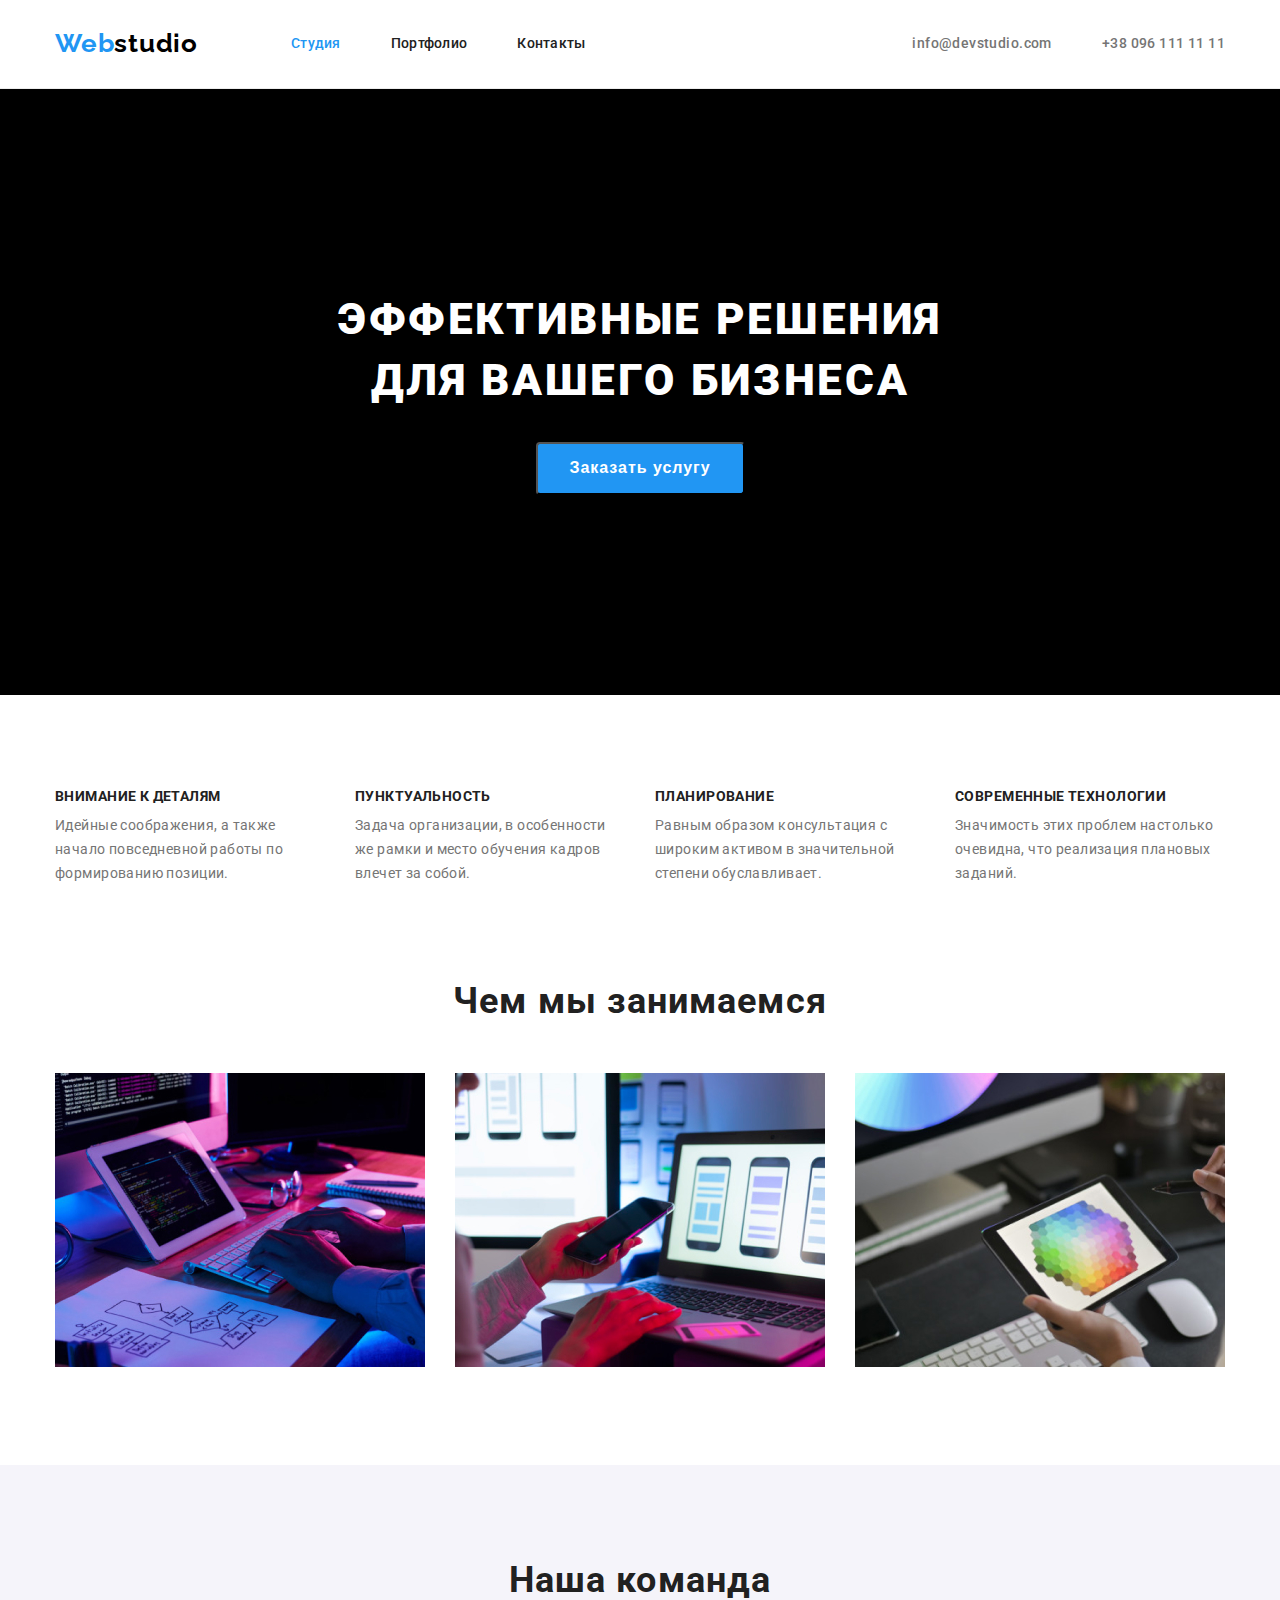
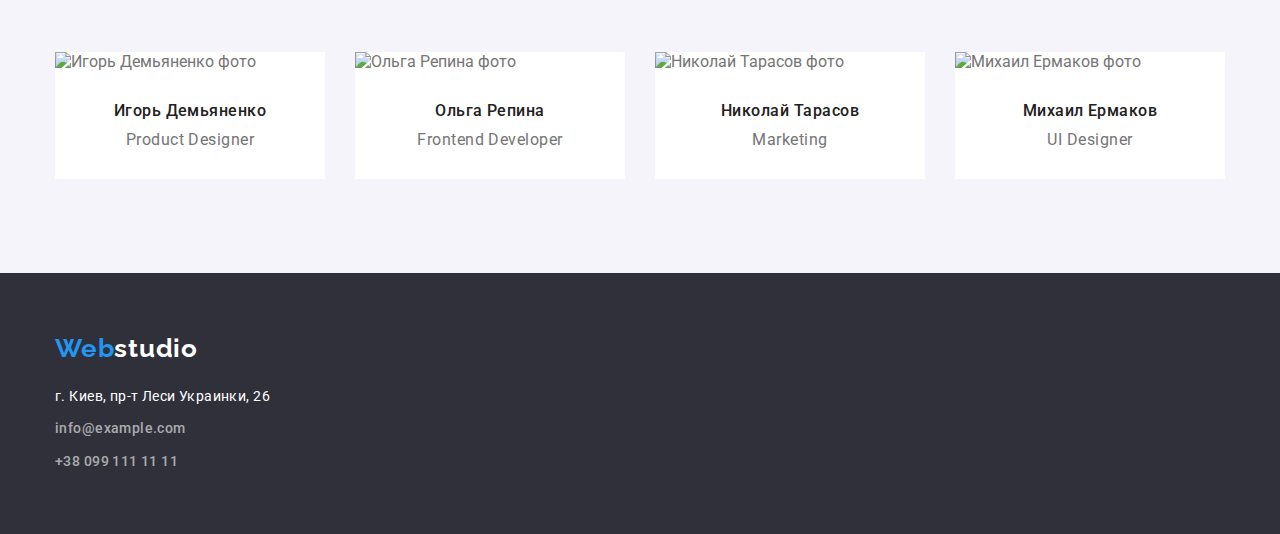
==== commit 92d102ca: "Убирает заглавные буквы" ====
--- a/index.html
+++ b/index.html
@@ -91,7 +91,7 @@
                 <h2  class="header-team">Наша команда</h2>
                 <ul class="cards">
                     <li class="cards-item">
-                        <img src="./images/img-Igor-Demyanenko.jpg" alt="Игорь Демьяненко фото" width="270" class="
+                        <img src="./images/img-igor-demyanenko.jpg" alt="Игорь Демьяненко фото" width="270" class="
                         img-members">
                         <div class="cards-box">
                             <h3 class="cards-header">Игорь Демьяненко</h3>
@@ -99,7 +99,7 @@
                         </div>
                     </li>
                     <li class="cards-item">
-                        <img src="./images/img-Olga-Repina.jpg" alt="Ольга Репина фото" width="270" class="
+                        <img src="./images/img-olga-repina.jpg" alt="Ольга Репина фото" width="270" class="
                         img-members">
                         <div class="cards-box">
                             <h3 class="cards-header">Ольга Репина</h3>
@@ -107,7 +107,7 @@
                         </div>
                     </li>
                     <li class="cards-item">
-                        <img src="./images/img-Nikolay-Tarasov.jpg" alt="Николай Тарасов фото" width="270" class="
+                        <img src="./images/img-nikolay-tarasov.jpg" alt="Николай Тарасов фото" width="270" class="
                         img-members">
                         <div class="cards-box">
                             <h3 class="cards-header">Николай Тарасов</h3>
@@ -115,7 +115,7 @@
                         </div>
                     </li>
                     <li class="cards-item">
-                        <img src="./images/img-Mikhail-Ermakov.jpg" alt="Михаил Ермаков фото" width="270" class="
+                        <img src="./images/img-mikhail-ermakov.jpg" alt="Михаил Ермаков фото" width="270" class="
                         img-members">
                         <div class="cards-box">
                             <h3 class="cards-header">Михаил Ермаков</h3>
--- a/css/styles.css
+++ b/css/styles.css
@@ -21,6 +21,7 @@
   --footer-bg-color: #2f303a;
   --bg-color-portfolio: #e5e5e5;
   --border-color: #eeeeee;
+  --indent-30px: 30px;
 }
 
 html {
@@ -173,7 +174,7 @@
   width: 696px;
   margin-right: auto;
   margin-left: auto;
-  margin-bottom: 30px;
+  margin-bottom: var(--indent-30px);
   margin-top: 0;
   color: var(--main-header-color);
 
@@ -226,7 +227,7 @@
 }
 
 .attention-item:not(:last-child) {
-  margin-right: 30px;
+  margin-right: var(--indent-30px);
 }
 
 .attention-header {
@@ -270,7 +271,7 @@
 }
 
 .doing .item:not(:last-child) {
-  margin-right: 30px;
+  margin-right: var(--indent-30px);
 }
 
 /* Наша команда */
@@ -302,7 +303,7 @@
 }
 
 .cards-item:not(:last-child) {
-  margin-right: 30px;
+  margin-right: var(--indent-30px);
 }
 
 .img-members {
@@ -311,8 +312,8 @@
 }
 
 .cards-box {
-  padding-bottom: 30px;
-  padding-top: 30px;
+  padding-bottom: var(--indent-30px);
+  padding-top: var(--indent-30px);
 }
 
 .cards-header {
@@ -402,6 +403,7 @@
 .filter-button {
   /* border: 1px solid transparent; */
   border-radius: 4px;
+  padding: 6px 22px;
 
   background-color: var(--bg-color);
   color: var(--header-color);
@@ -421,24 +423,31 @@
   color: var(--main-header-color);
 }
 
+/* СЕТКА */
+
 .gallery {
   display: flex;
   flex-wrap: wrap;
+  margin-top: calc(-1 * var(--indent-30px));
+  margin-left: calc(-1 * var(--indent-30px));
 }
 
 .gallery-item {
-  width: 370px;
-  padding-bottom: 20px;
-  margin-bottom: 30px;
-}
-
-.gallery-item:not(:nth-child(3n)) {
-  margin-right: 30px;
+  flex-basis: calc(100% / 3 - var(--indent-30px));
+
+  margin-top: var(--indent-30px);
+  margin-left: var(--indent-30px);
+}
+/* padding-bottom: 20px; */
+/* margin-bottom: var(--indent-30px); */
+
+/* .gallery-item:not(:nth-child(3n)) {
+  margin-right: var(--indent-30px);
 }
 
 .gallery-item:nth-last-child(-n + 3) {
   margin-bottom: 0;
-}
+} */
 
 .gallery-box {
   padding: 20px 24px;
@@ -447,9 +456,9 @@
   border-right: 1px solid var(--border-color);
 }
 
-/* .gallery-item .img {
-  margin-bottom: 20px;
-} */
+.gallery-item .img {
+  max-width: 100%;
+}
 
 .gallery-header {
   margin-bottom: 4px;
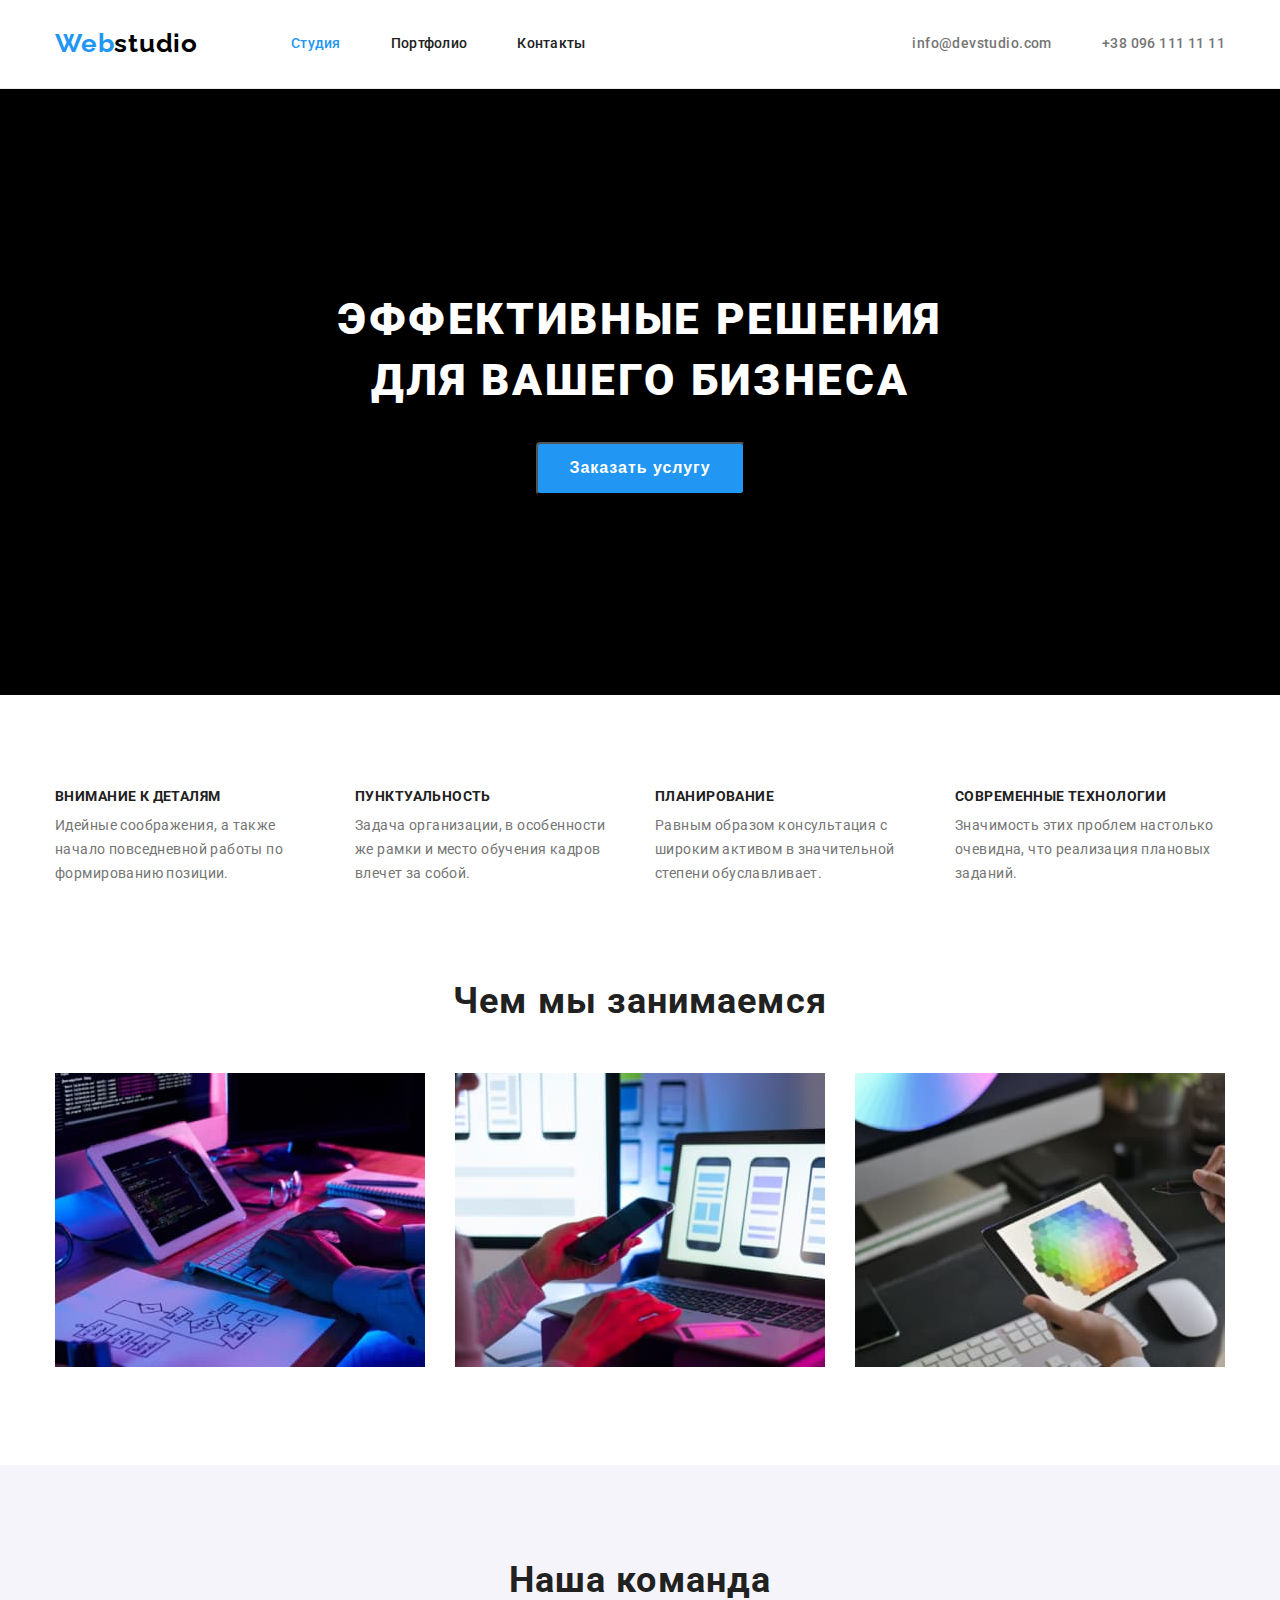
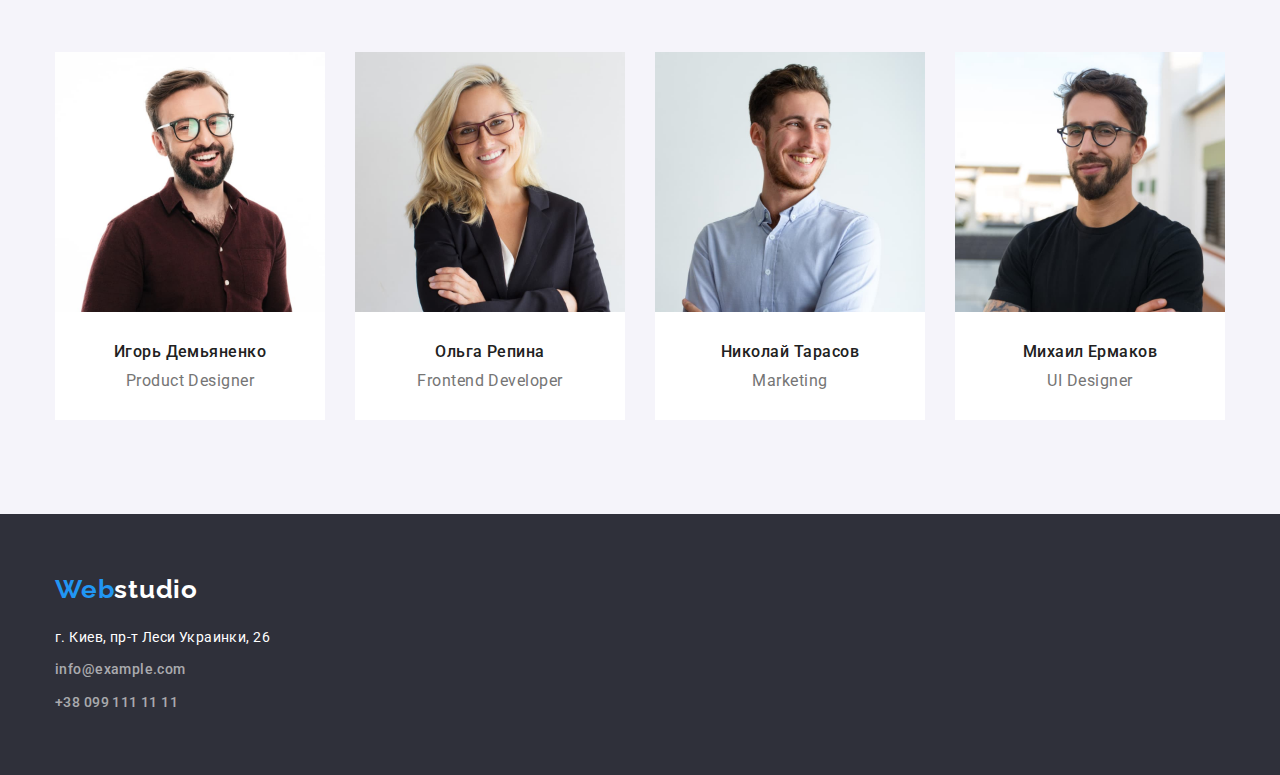
==== commit bd1da5db: "Изменяет картинки" ====
--- a/index.html
+++ b/index.html
@@ -73,13 +73,13 @@
                 <h2 class="header">Чем мы занимаемся</h2>
                 <ul class="doing">
                     <li class="item">
-                        <img src="./images/img-programming.jpg" alt="Написание программы" width="370">
+                        <img src="./images/index/doing/img-1.jpg" alt="Написание программы" width="370">
                     </li>
                     <li class="item">
-                        <img src="./images/img-mobile-applications.jpg" alt="Мобильные приложения" width="370">
+                        <img src="./images/index/doing/img-2.jpg" alt="Мобильные приложения" width="370">
                     </li>
                     <li class="item">
-                        <img src="./images/img-design.jpg" alt="Дизайн" width="370">
+                        <img src="./images/index/doing/img-3.jpg" alt="Дизайн" width="370">
                     </li>
                 </ul>
             </div>
@@ -91,7 +91,7 @@
                 <h2  class="header-team">Наша команда</h2>
                 <ul class="cards">
                     <li class="cards-item">
-                        <img src="./images/img-igor-demyanenko.jpg" alt="Игорь Демьяненко фото" width="270" class="
+                        <img src="./images/index/team/igor-demyanenko.jpg" alt="Игорь Демьяненко фото" width="270" class="
                         img-members">
                         <div class="cards-box">
                             <h3 class="cards-header">Игорь Демьяненко</h3>
@@ -99,7 +99,7 @@
                         </div>
                     </li>
                     <li class="cards-item">
-                        <img src="./images/img-olga-repina.jpg" alt="Ольга Репина фото" width="270" class="
+                        <img src="./images/index/team/olga-repina.jpg" alt="Ольга Репина фото" width="270" class="
                         img-members">
                         <div class="cards-box">
                             <h3 class="cards-header">Ольга Репина</h3>
@@ -107,7 +107,7 @@
                         </div>
                     </li>
                     <li class="cards-item">
-                        <img src="./images/img-nikolay-tarasov.jpg" alt="Николай Тарасов фото" width="270" class="
+                        <img src="./images/index/team/nikolay-tarasov.jpg" alt="Николай Тарасов фото" width="270" class="
                         img-members">
                         <div class="cards-box">
                             <h3 class="cards-header">Николай Тарасов</h3>
@@ -115,7 +115,7 @@
                         </div>
                     </li>
                     <li class="cards-item">
-                        <img src="./images/img-mikhail-ermakov.jpg" alt="Михаил Ермаков фото" width="270" class="
+                        <img src="./images/index/team/mikhail-ermakov.jpg" alt="Михаил Ермаков фото" width="270" class="
                         img-members">
                         <div class="cards-box">
                             <h3 class="cards-header">Михаил Ермаков</h3>
